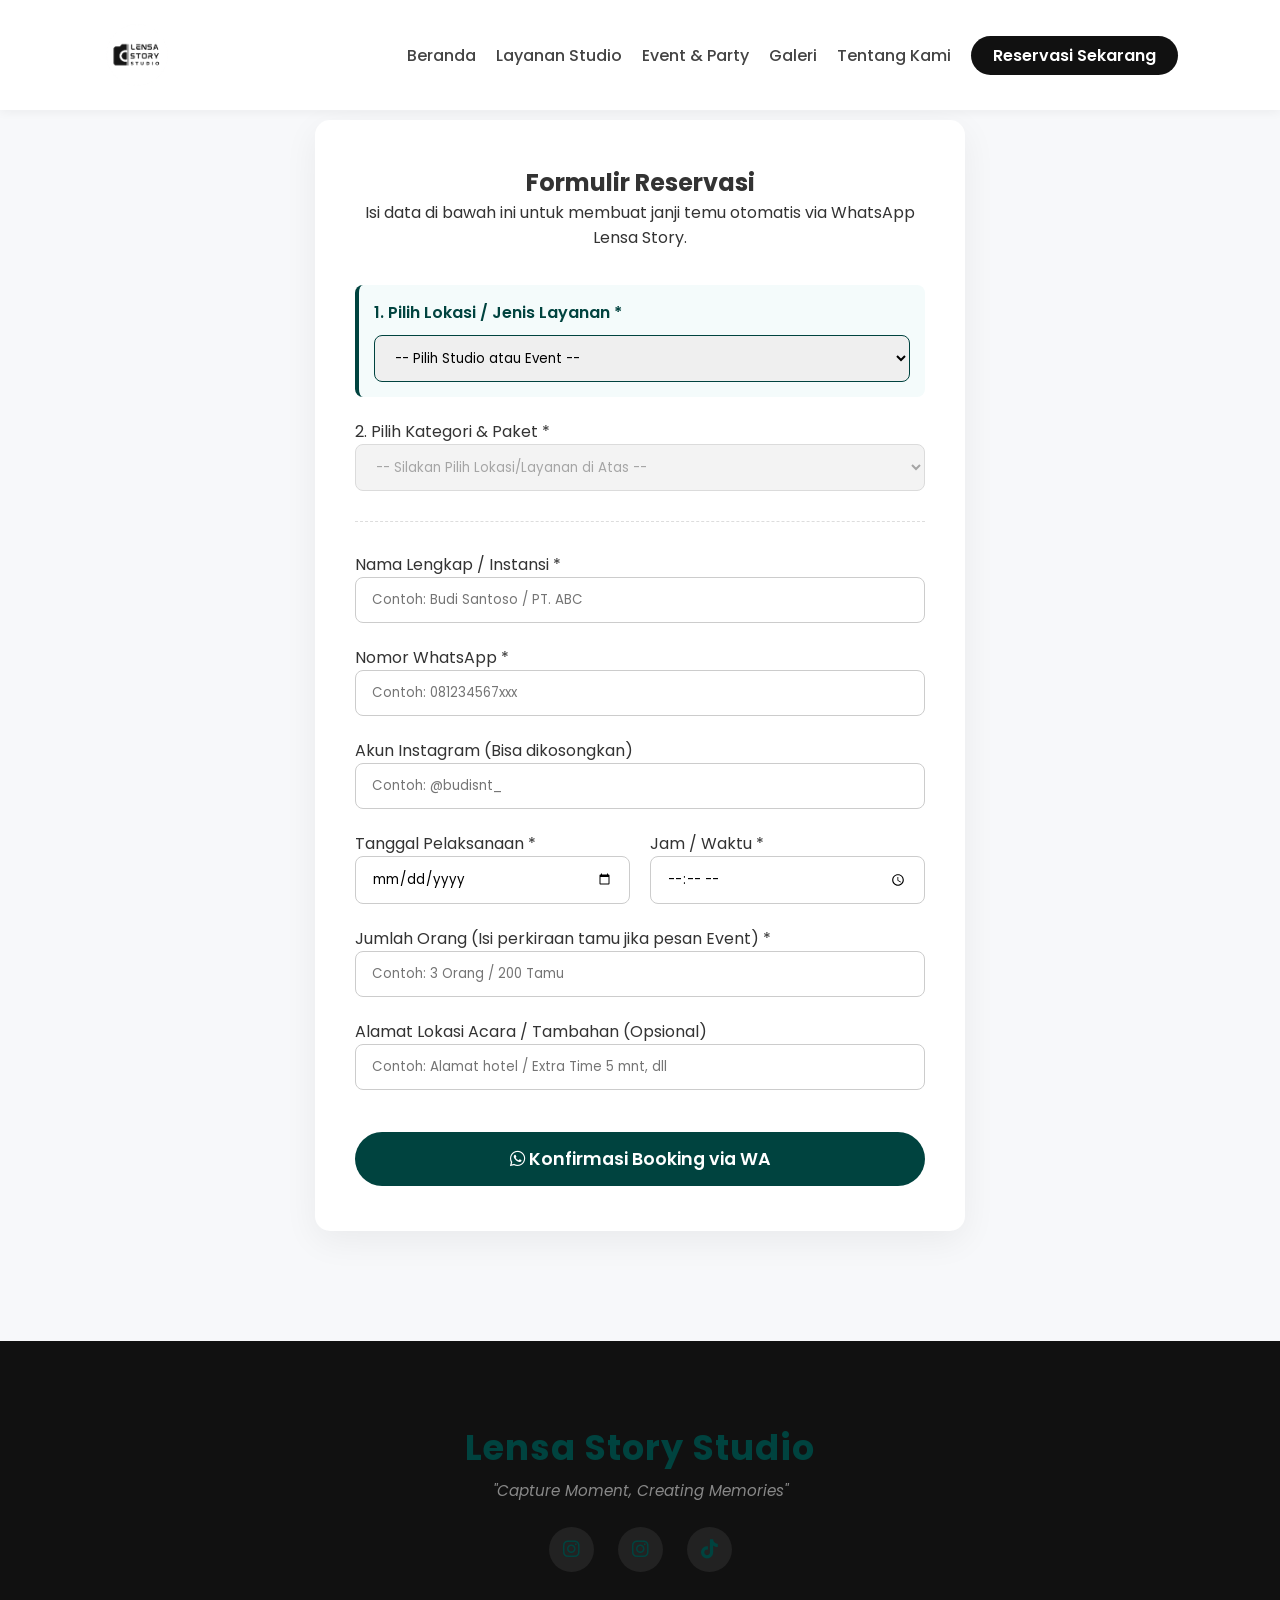
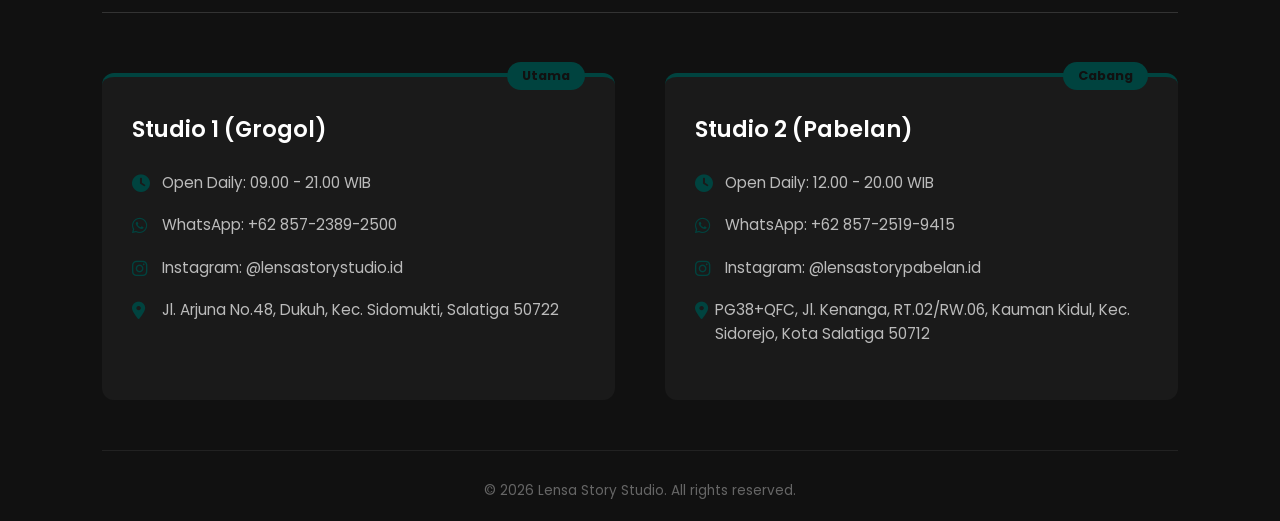
==== booking.html @ 060b0897 "Add files via upload" ====
<!DOCTYPE html>
<html lang="id">
<head>
    <meta charset="UTF-8">
    <meta name="viewport" content="width=device-width, initial-scale=1.0">
    <title>Sistem Booking - Lensa Story Studio</title>
    <link rel="stylesheet" href="style.css">
    <link href="https://fonts.googleapis.com/css2?family=Poppins:wght@300;400;500;600;700&display=swap" rel="stylesheet">
    <link rel="stylesheet" href="https://cdnjs.cloudflare.com/ajax/libs/font-awesome/6.4.0/css/all.min.css">
</head>
<body>

    <nav class="navbar">
        <div class="logo">
            <a href="index.html">
                <img src="logo.png" alt="Lensa Story Studio" class="img-logo">
            </a>
        </div>
        
        <div class="menu-toggle" id="mobile-menu">
            <i class="fas fa-bars"></i>
        </div>

        <ul class="nav-links">
            <li><a href="index.html">Beranda</a></li>
            <li><a href="layanan.html">Layanan Studio</a></li>
            <li><a href="event.html">Event & Party</a></li>
            <li><a href="galeri.html">Galeri</a></li>
            <li><a href="tentang.html">Tentang Kami</a></li>
            <li><a href="booking.html" class="btn-nav">Reservasi Sekarang</a></li>
        </ul>
    </nav>

    <section class="booking-section">
        <div class="booking-container">
            <div class="booking-header">
                <h2>Formulir <span>Reservasi</span></h2>
                <p>Isi data di bawah ini untuk membuat janji temu otomatis via WhatsApp Lensa Story.</p>
            </div>
            
            <form id="bookingForm" class="booking-form">
                
                <div class="form-group" style="background: #f4fbfb; padding: 15px; border-radius: 8px; border-left: 4px solid #00433f;">
                    <label for="studio" style="font-weight: 600; color: #00433f;">1. Pilih Lokasi / Jenis Layanan <span class="required">*</span></label>
                    <select id="studio" class="form-control" required onchange="updatePilihanPaket()" style="border-color: #00433f; margin-top: 10px;">
                        <option value="" disabled selected>-- Pilih Studio atau Event --</option>
                        <option value="grogol">Studio 1 (Grogol - Utama)</option>
                        <option value="pabelan">Studio 2 (Pabelan - Cabang)</option>
                        <option value="event">Layanan Event & Outdoor (Panggilan / On-Location)</option>
                    </select>
                </div>

                <div class="form-group">
                    <label for="paket">2. Pilih Kategori & Paket <span class="required">*</span></label>
                    <select id="paket" class="form-control" required disabled>
                        <option value="" disabled selected>-- Silakan Pilih Lokasi/Layanan di Atas --</option>
                    </select>
                </div>

                <hr style="border: 0; border-top: 1px dashed #ddd; margin: 30px 0;">

                <div class="form-group">
                    <label for="nama">Nama Lengkap / Instansi <span class="required">*</span></label>
                    <input type="text" id="nama" class="form-control" placeholder="Contoh: Budi Santoso / PT. ABC" required>
                </div>

                <div class="form-group">
                    <label for="wa">Nomor WhatsApp <span class="required">*</span></label>
                    <input type="tel" id="wa" class="form-control" placeholder="Contoh: 081234567xxx" required>
                </div>

                <div class="form-group">
                    <label for="instagram">Akun Instagram <span class="optional">(Bisa dikosongkan)</span></label>
                    <input type="text" id="instagram" class="form-control" placeholder="Contoh: @budisnt_">
                </div>

                <div class="form-row">
                    <div class="form-group col-6">
                        <label id="label-tanggal" for="tanggal">Tanggal Pelaksanaan <span class="required">*</span></label>
                        <input type="date" id="tanggal" class="form-control" required>
                    </div>
                    <div class="form-group col-6">
                        <label id="label-jam" for="jam">Jam / Waktu <span class="required">*</span></label>
                        <input type="time" id="jam" class="form-control" required>
                    </div>
                </div>

                <div class="form-group">
                    <label id="label-orang" for="jumlah_orang">Jumlah Orang <span class="optional">(Isi perkiraan tamu jika pesan Event)</span> <span class="required">*</span></label>
                    <input type="text" id="jumlah_orang" class="form-control" placeholder="Contoh: 3 Orang / 200 Tamu" required>
                </div>

                <div class="form-group">
                    <label id="label-tambahan" for="tambahan">Alamat Lokasi Acara / Tambahan (Opsional)</label>
                    <input type="text" id="tambahan" class="form-control" placeholder="Contoh: Alamat hotel / Extra Time 5 mnt, dll">
                </div>

                <button type="submit" class="btn-submit" style="margin-top: 20px;"><i class="fab fa-whatsapp"></i> Konfirmasi Booking via WA</button>
            </form>
        </div>
    </section>

    <footer id="kontak" class="footer">
        <div class="footer-top">
            <h2>Lensa Story Studio</h2>
            <p class="slogan">"Capture Moment, Creating Memories"</p>
            <div class="socials-center">
                <a href="https://instagram.com/lensastorystudio.id" target="_blank"><i class="fab fa-instagram"></i></a>
                <a href="https://instagram.com/lensastorypabelan.id" target="_blank"><i class="fab fa-instagram"></i></a>
                <a href="https://tiktok.com/@lensastorystudio.id" target="_blank"><i class="fab fa-tiktok"></i></a>
            </div>
        </div>

        <div class="footer-container">
            <div class="footer-col studio-box">
                <div class="studio-badge">Utama</div>
                <h4>Studio 1 (Grogol)</h4>
                <ul class="contact-list">
                    <li><i class="fas fa-clock"></i> <span>Open Daily: 09.00 - 21.00 WIB</span></li>
                    <li><i class="fab fa-whatsapp"></i> <span>WhatsApp: +62 857-2389-2500</span></li>
                    <li><i class="fab fa-instagram"></i> <span>Instagram: @lensastorystudio.id</span></li>
                    <li><i class="fas fa-map-marker-alt"></i> <span>Jl. Arjuna No.48, Dukuh, Kec. Sidomukti, Salatiga 50722</span></li>
                </ul>
            </div>

            <div class="footer-col studio-box">
                <div class="studio-badge">Cabang</div>
                <h4>Studio 2 (Pabelan)</h4>
                <ul class="contact-list">
                    <li><i class="fas fa-clock"></i> <span>Open Daily: 12.00 - 20.00 WIB</span></li>
                    <li><i class="fab fa-whatsapp"></i> <span>WhatsApp: +62 857-2519-9415</span></li>
                    <li><i class="fab fa-instagram"></i> <span>Instagram: @lensastorypabelan.id</span></li>
                    <li><i class="fas fa-map-marker-alt"></i> <span>PG38+QFC, Jl. Kenanga, RT.02/RW.06, Kauman Kidul, Kec. Sidorejo, Kota Salatiga 50712</span></li>
                </ul>
            </div>
        </div>
        <div class="footer-bottom">
            <p>© 2026 Lensa Story Studio. All rights reserved.</p>
        </div>
    </footer>

    <script>
        // Database Paket berdasarkan Pilihan (Grogol, Pabelan, atau Event)
        const databasePaket = {
            "grogol": [
                { 
                    kategori: "SELF PHOTO STUDIO", 
                    daftar: [
                        "Basic Self Photo - SOLO (Rp 45.000)", 
                        "Basic Self Photo - BESTIE (Rp 85.000)", 
                        "Basic Self Photo - SQUAD (Rp 100.000)", 
                        "Creative Box - SOLO (Rp 25.000)", 
                        "Creative Box - BESTIE (Rp 60.000)", 
                        "Creative Box - SQUAD (Rp 90.000)", 
                        "Creative Selfie ALL IN (Rp 200.000)"
                    ] 
                },
                { 
                    kategori: "PHOTO STUDIO", 
                    daftar: [
                        "Paket Prewedding (Rp 950.000)", 
                        "Pass Photo (Rp 35.000)", 
                        "Pass Photo Couple (Rp 50.000)", 
                        "Personal Photo (Rp 100.000)", 
                        "Family Photo - GOLD (Rp 500.000)", 
                        "Family Photo - SILVER (Rp 350.000)", 
                        "Graduation Indoor - GOLD (Rp 500.000)", 
                        "Graduation Indoor - SILVER (Rp 350.000)", 
                        "Graduation Outdoor - GOLD (Rp 750.000)", 
                        "Graduation Outdoor - SILVER (Rp 450.000)", 
                        "Maternity - GOLD (Rp 500.000)", 
                        "Maternity - SILVER (Rp 350.000)", 
                        "Group Photo - GOLD (Rp 700.000)", 
                        "Group Photo - OUTDOOR (Rp 950.000)", 
                        "Birthday Photo - GOLD (Rp 500.000)", 
                        "Birthday Photo - SILVER (Rp 350.000)"
                    ] 
                }
            ],
            "pabelan": [
                { 
                    kategori: "SELF PHOTO STUDIO", 
                    daftar: [
                        "Self Photo - SOLO (Rp 45.000)", 
                        "Self Photo - BESTIE (Rp 85.000)", 
                        "Self Photo - SQUAD (Rp 100.000)"
                    ] 
                },
                { 
                    kategori: "PHOTO STUDIO", 
                    daftar: [
                        "Paket Prewedding (Rp 950.000)", 
                        "Pas Photo (Rp 35.000)", 
                        "Personal Photo (Rp 100.000)", 
                        "Family Photo - GOLD (Rp 500.000)", 
                        "Family Photo - SILVER (Rp 350.000)", 
                        "Graduation Photo - GOLD (Rp 500.000)", 
                        "Graduation Photo - SILVER (Rp 350.000)", 
                        "Maternity Photo - GOLD (Rp 500.000)", 
                        "Maternity Photo - SILVER (Rp 350.000)", 
                        "Group Photo - GOLD (Rp 500.000)", 
                        "Group Photo - SILVER (Rp 350.000)", 
                        "Birthday Photo - GOLD (Rp 500.000)", 
                        "Birthday Photo - SILVER (Rp 350.000)"
                    ] 
                }
            ],
            // TAMBAHAN DATABASE BARU KHUSUS EVENT & OUTDOOR
            "event": [
                { 
                    kategori: "PHOTOBOOTH - QUOTAS PACKAGE", 
                    daftar: [
                        "Photobooth 50 Pack (Rp 1.200.000)", 
                        "Photobooth 100 Pack (Rp 1.500.000)", 
                        "Photobooth 150 Pack (Rp 1.900.000)", 
                        "Photobooth 200 Pack (Rp 2.200.000)",
                        "Photobooth 300 Pack (Rp 2.550.000)"
                    ] 
                },
                { 
                    kategori: "PHOTOBOOTH - UNLIMITED PACKAGE", 
                    daftar: [
                        "Photobooth Unlimited 1 Jam (Rp 2.000.000)", 
                        "Photobooth Unlimited 2 Jam (Rp 2.900.000)", 
                        "Photobooth Unlimited 3 Jam (Rp 3.200.000)", 
                        "Photobooth Unlimited 4 Jam (Rp 3.900.000)",
                        "Photobooth Unlimited 5 Jam (Rp 4.200.000)"
                    ] 
                },
                { 
                    kategori: "EVENT DOCUMENTATION (OUTDOOR)", 
                    daftar: [
                        "Paket Essential (Photo Only) 3 Jam (Rp 1.500.000)", 
                        "Paket Cinematic (Photo + Video) 3 Jam (Rp 1.950.000)"
                    ] 
                }
            ]
        };

        // Fungsi Memunculkan Pilihan Paket Sesuai Pilihan Utama
        function updatePilihanPaket() {
            const studioPilihan = document.getElementById('studio').value;
            const selectPaket = document.getElementById('paket');
            
            // Kosongkan dan aktifkan dropdown
            selectPaket.innerHTML = '<option value="" disabled selected>-- Pilih Kategori & Paket --</option>';
            selectPaket.disabled = false;

            // Suntik opsi dari database
            if(databasePaket[studioPilihan]) {
                databasePaket[studioPilihan].forEach(grup => {
                    const optgroup = document.createElement('optgroup');
                    optgroup.label = grup.kategori;
                    
                    grup.daftar.forEach(namaPaket => {
                        const option = document.createElement('option');
                        option.value = namaPaket;
                        option.textContent = namaPaket;
                        optgroup.appendChild(option);
                    });
                    
                    selectPaket.appendChild(optgroup);
                });
            }
        }

        // Fungsi Redirect Pesan ke WhatsApp
        document.getElementById('bookingForm').addEventListener('submit', function(e) {
            e.preventDefault();

            const nama = document.getElementById('nama').value;
            const wa = document.getElementById('wa').value;
            const instagram = document.getElementById('instagram').value || '-';
            const tanggal = document.getElementById('tanggal').value;
            const jam = document.getElementById('jam').value;
            const paket = document.getElementById('paket').value;
            const jumlah_orang = document.getElementById('jumlah_orang').value;
            const tambahan = document.getElementById('tambahan').value || '-';
            const studioSelect = document.getElementById('studio').value;

            let targetWa = "";
            let textStudio = "";
            
            // Routing WA (Event diteruskan ke Admin Utama Grogol)
            if (studioSelect === "grogol") {
                targetWa = "6285723892500"; 
                textStudio = "Studio 1 (Grogol)";
            } else if (studioSelect === "pabelan") {
                targetWa = "6285725199415"; 
                textStudio = "Studio 2 (Pabelan)";
            } else if (studioSelect === "event") {
                targetWa = "6285723892500"; // WA Utama untuk Event
                textStudio = "Layanan Event / Outdoor (On-Location)";
            }

            const message = `Halo Admin Lensa Story, saya ingin melakukan Reservasi/Booking Layanan:\n\n` +
                            `• *Nama / Instansi :* ${nama}\n` +
                            `• *No WA :* ${wa}\n` +
                            `• *Instagram :* ${instagram}\n` +
                            `• *Tanggal Acara :* ${tanggal}\n` +
                            `• *Jam Pelaksanaan :* ${jam}\n` +
                            `• *Pilihan Paket :* ${paket}\n` +
                            `• *Estimasi Tamu/Orang :* ${jumlah_orang}\n` +
                            `• *Lokasi Acara/Catatan :* ${tambahan}\n` +
                            `• *Tipe Layanan :* ${textStudio}\n\n` +
                            `Note: Saya mengharapkan konfirmasi terkait ketersediaan tim untuk lokasi acara saya.\n` +
                            `Terima kasih, Lensa Story Studio!`;

            const waUrl = `https://api.whatsapp.com/send?phone=${targetWa}&text=${encodeURIComponent(message)}`;
            window.open(waUrl, '_blank');
        });
    </script>

    <script>
        const mobileMenu = document.getElementById('mobile-menu');
        const navLinks = document.querySelector('.nav-links');

        mobileMenu.addEventListener('click', () => {
            // Membuka atau menutup sidebar menu
            navLinks.classList.toggle('active');
            
            // Mengganti ikon garis tiga (bars) menjadi silang (times)
            const icon = mobileMenu.querySelector('i');
            if(navLinks.classList.contains('active')) {
                icon.classList.remove('fa-bars');
                icon.classList.add('fa-times');
            } else {
                icon.classList.remove('fa-times');
                icon.classList.add('fa-bars');
            }
        });
    </script>
</body>
</html>
---- style.css ----
/* Reset Dasar */
* { margin: 0; padding: 0; box-sizing: border-box; font-family: 'Poppins', sans-serif; scroll-behavior: smooth; }
body { background-color: #f7f8fa; color: #333; }

/* Navigasi */
.navbar { display: flex; justify-content: space-between; align-items: center; padding: 20px 8%; background-color: #fff; box-shadow: 0 2px 10px rgba(0,0,0,0.05); position: fixed; width: 100%; top: 0; z-index: 1000; }
.logo a { display: flex; align-items: center; text-decoration: none; }
.img-logo { max-height: 70px; width: auto; object-fit: contain; transition: transform 0.3s ease; }
.img-logo:hover { transform: scale(1.05); }
.logo span { color: #00433f; }
.nav-links { list-style: none; display: flex; align-items: center; }
.nav-links li { margin-left: 20px; }
.nav-links a { text-decoration: none; color: #444; font-weight: 500; transition: color 0.3s ease; }
.nav-links a:hover { color: #00433f; }
.btn-nav { background-color: #111; color: #fff !important; padding: 8px 22px; border-radius: 20px; transition: background-color 0.3s !important; font-weight: 600 !important; }
.btn-nav:hover { background-color: #00433f; }

/* Hero Section */
.hero { 
    height: 100vh; 
    /* Hapus baris background lama yang statis */
    background-color: #111; /* Warna dasar sebelum gambar dimuat */
    background-size: cover;
    background-position: center;
    background-repeat: no-repeat;
    display: flex; 
    align-items: center; 
    justify-content: center; 
    text-align: center; 
    padding: 0 20px; 
    transition: background-image 1.5s ease-in-out; /* Efek transisi halus saat ganti gambar */
}
.hero-content { max-width: 900px; color: #fff; }
.hero-content h1 { font-size: 4rem; line-height: 1.2; margin-bottom: 15px; font-weight: 700; }
.hero-content h1 span { color: #00433f; }
.hero-content p { font-size: 1.1rem; margin-bottom: 40px; color: #ddd; font-weight: 500; letter-spacing: 2px; }
.btn-primary { display: inline-block; background-color: #00433f; color: #fff; padding: 12px 35px; text-decoration: none; font-size: 1.1rem; font-weight: 600; border-radius: 30px; transition: all 0.3s ease; }
.btn-primary:hover { background-color: #00433f; transform: translateY(-3px); box-shadow: 0 5px 15px rgba(212, 175, 55, 0.4); }

/* ------------------------------------------- */
/* SECTION BARU: AUTO SLIDER DIPERBESAR */
/* ------------------------------------------- */
.auto-slider-section { background-color: #f7f8fa; padding: 80px 0 50px; overflow: hidden; }
.slider-header { text-align: center; margin-bottom: 40px; }
.slider-header h2 { font-size: 2.2rem; color: #111; font-weight: 700; }
.slider-header h2 span { color: #00433f; }
.slider-header p { color: #666; font-size: 1rem; margin-top: 5px; }

.slider-container { width: 100%; overflow: hidden; white-space: nowrap; position: relative; padding: 15px 0; }
.slider-container::before, .slider-container::after { content: ''; position: absolute; top: 0; width: 120px; height: 100%; z-index: 2; pointer-events: none;}
.slider-container::before { left: 0; background: linear-gradient(to right, #f7f8fa, transparent); }
.slider-container::after { right: 0; background: linear-gradient(to left, #f7f8fa, transparent); }

.slider-track { display: inline-block; animation: scrollMarquee 45s linear infinite; }
.slider-track:hover { animation-play-state: paused; }

/* Ukuran Foto Slider (Diperbesar agar memuat ~4) */
.slide-img { 
    width: 23vw; /* Ukuran dinamis, sekitar 1/4 layar */
    min-width: 320px; /* Minimal ukuran hp */
    max-width: 450px; /* Maksimal ukuran desktop besar */
    height: 350px; 
    object-fit: cover; 
    border-radius: 15px; 
    margin: 0 15px; 
    display: inline-block; 
    transition: 0.3s ease; 
    box-shadow: 0 5px 15px rgba(0,0,0,0.08);
}
.slide-img:hover { 
    transform: translateY(-8px) scale(1.02); 
    cursor: pointer; 
    box-shadow: 0 15px 30px rgba(0,0,0,0.15); 
}

@keyframes scrollMarquee {
    0% { transform: translateX(0); }
    100% { transform: translateX(-50%); }
}

/* ------------------------------------------- */
/* SECTION: KENAPA HARUS LENSA STORY */
/* ------------------------------------------- */
.features-section { padding: 80px 8% 100px; background-color: #fff; text-align: center; }
.features-header { margin-bottom: 60px; }
.features-header h2 { font-size: 2.5rem; color: #111; margin-bottom: 10px; font-weight: 700; }
.features-header h2 span { color: #00433f; }
.features-header p { color: #666; font-size: 1.1rem; }

.features-grid { display: flex; flex-wrap: wrap; justify-content: center; gap: 30px; }
.feature-card { background: #fcfcfc; padding: 40px 30px; border-radius: 15px; border: 1px solid #eee; flex: 1 1 300px; max-width: 380px; transition: transform 0.3s, box-shadow 0.3s; text-align: center; }
.feature-card:hover { transform: translateY(-10px); box-shadow: 0 15px 30px rgba(0,0,0,0.05); border-color: #00433f; }
.feature-icon { width: 70px; height: 70px; background-color: #fbf7e9; color: #00433f; font-size: 30px; line-height: 70px; border-radius: 50%; margin: 0 auto 20px; transition: 0.3s; }
.feature-card:hover .feature-icon { background-color: #00433f; color: #fff; }
.feature-card h3 { font-size: 1.3rem; margin-bottom: 15px; color: #111; }
.feature-card p { font-size: 0.95rem; color: #666; line-height: 1.6; }

/* ------------------------------------------- */
/* PAGE HEADER (Halaman Dalam) */
/* ------------------------------------------- */
.page-header { margin-top: 70px; background-color: #111; color: #fff; padding: 80px 20px; text-align: center; }
.page-header h1 { font-size: 3rem; margin-bottom: 10px; }
.page-header h1 span { color: #00433f; }
.page-header p { color: #bbb; font-size: 1.1rem; }

/* Layanan / Pricing CSS */
.price-section { padding: 80px 8%; max-width: 1300px; margin: 0 auto; }
.category-main-title { text-align: center; font-size: 2.2rem; color: #111; margin-bottom: 50px; font-weight: 700; border-bottom: 3px solid #00433f; display: inline-block; padding-bottom: 10px; left: 50%; position: relative; transform: translateX(-50%); }
.price-grid { display: grid; grid-template-columns: repeat(3, 1fr); gap: 30px; align-items: start; }
.price-card { background: #fff; border-radius: 15px; box-shadow: 0 10px 30px rgba(0,0,0,0.05); overflow: hidden; display: flex; flex-direction: column; border: 1px solid #eaeaea; transition: transform 0.3s ease; }
.card-cover { width: 100%; height: 220px; object-fit: cover; border-bottom: 1px solid #eee; background-color: #e5e5e5; }
.card-header { padding: 30px 25px 20px; background-color: #fafafa; }
.card-header h3 { font-size: 1.4rem; color: #111; margin-bottom: 10px; }
.card-details-wrapper { max-height: 0; overflow: hidden; transition: max-height 0.4s ease-out; }
.btn-toggle { background: none; border: none; color: #00433f; font-size: 0.95rem; font-weight: 600; cursor: pointer; margin-top: 15px; }
.promo-box { background-color: #fff9e6; color: #b58500; padding: 15px 25px; font-size: 0.85rem; font-weight: 600; border-bottom: 1px dashed #eedba4; }
.packages { padding: 20px 25px 30px; }
.pack-item { margin-bottom: 15px; padding-bottom: 15px; border-bottom: 1px solid #f0f0f0; }
.pack-name-price { display: flex; justify-content: space-between; align-items: center; margin-bottom: 5px; }
.pack-name-price h4 { font-size: 1.1rem; color: #222; }
.price { font-weight: 700; color: #00433f; font-size: 1.05rem; }
.pack-detail { color: #777; font-size: 0.85rem; line-height: 1.6; }
.sub-category-title { background: #111; color: #00433f; padding: 5px 12px; font-size: 0.8rem; font-weight: 600; border-radius: 5px; display: inline-block; margin: 10px 0 15px; }
.extra-charge-box { background-color: #fcfcfc; border: 1px dashed #ccc; padding: 12px 15px; margin-top: 15px; border-radius: 8px; font-size: 0.85rem; color: #555; line-height: 1.6; }
.extra-charge-box span { font-weight: 600; color: #222; }
.highlight-pack { background-color: #fcfcfc; border: 1px solid #eee; padding: 20px; border-radius: 10px; }
.highlight-price { font-size: 1.3rem; }
.pack-list-detail { list-style: none; margin-top: 15px; }
.pack-list-detail li { font-size: 0.9rem; color: #555; margin-bottom: 10px; display: flex; align-items: center; }
.pack-list-detail li i { color: #00433f; margin-right: 10px; min-width: 15px; }
.extra-list-style li { justify-content: space-between; border-bottom: 1px dashed #eee; padding-bottom: 10px; }
.tnc-section { max-width: 900px; margin: 80px auto 0; background: #fff; border-left: 6px solid #00433f; padding: 30px 40px; box-shadow: 0 5px 20px rgba(0,0,0,0.05); border-radius: 0 15px 15px 0; }
.tnc-section h3 { font-size: 1.4rem; margin-bottom: 20px; color: #111; }
.tnc-list { list-style: none; }
.tnc-list li { margin-bottom: 12px; font-size: 0.95rem; color: #555; display: flex; align-items: flex-start; }

/* Galeri Masonry CSS */
.gallery-section { padding: 80px 8%; max-width: 1200px; margin: 0 auto; min-height: 60vh; }
.album-grid { display: grid; grid-template-columns: repeat(auto-fit, minmax(280px, 1fr)); gap: 30px; }
.album-card { position: relative; border-radius: 15px; overflow: hidden; cursor: pointer; height: 300px; box-shadow: 0 10px 25px rgba(0,0,0,0.1); transition: transform 0.3s ease; }
.album-card:hover { transform: translateY(-8px); }
.album-card img { width: 100%; height: 100%; object-fit: cover; transition: transform 0.5s; }
.album-card:hover img { transform: scale(1.1); }
.album-info { position: absolute; bottom: 0; width: 100%; padding: 30px 20px 20px; background: linear-gradient(transparent, rgba(0,0,0,0.9)); color: #fff; text-align: left; }
.album-info h3 { font-size: 1.4rem; font-weight: 600; margin-bottom: 5px; }
.btn-back { background-color: #111; color: #fff; border: none; padding: 10px 20px; border-radius: 30px; cursor: pointer; font-family: 'Poppins'; font-weight: 500; margin-bottom: 20px; transition: 0.3s; }
.btn-back:hover { background-color: #00433f; }
.masonry-grid { column-count: 3; column-gap: 20px; }
.masonry-item { break-inside: avoid; margin-bottom: 20px; border-radius: 12px; width: 100%; object-fit: cover; box-shadow: 0 5px 15px rgba(0,0,0,0.08); transition: transform 0.3s ease; }

/* CSS Booking */
.booking-section { padding: 120px 8% 60px; display: flex; justify-content: center; }
.booking-container { background: #fff; padding: 45px 40px; border-radius: 15px; box-shadow: 0 10px 35px rgba(0,0,0,0.06); width: 100%; max-width: 650px; }
.booking-header { text-align: center; margin-bottom: 35px; }
.form-group { margin-bottom: 22px; }
.form-control { width: 100%; padding: 12px 16px; border: 1px solid #ccc; border-radius: 8px; }
.form-row { display: flex; gap: 20px; }
.col-6 { flex: 1; }
.btn-submit { width: 100%; background-color: #00433f; color: #fff; padding: 14px; font-size: 1.1rem; border: none; border-radius: 30px; cursor: pointer; font-weight: 600; }

/* ------------------------------------------- */
/* FOOTER BARU (DIRAPIKAN & LEBIH PROFESIONAL) */
/* ------------------------------------------- */
.footer { background-color: #111; color: #eee; padding: 80px 8% 20px; margin-top: 50px; font-size: 0.95rem; }
.footer-top { text-align: center; margin-bottom: 60px; border-bottom: 1px solid #333; padding-bottom: 40px; }
.footer-top h2 { font-size: 2.2rem; color: #00433f; margin-bottom: 5px; font-weight: 700; letter-spacing: 1px; }
.footer-top .slogan { color: #888; font-style: italic; margin-bottom: 25px; }

.socials-center a { display: inline-block; width: 45px; height: 45px; background-color: #222; color: #00433f; line-height: 45px; border-radius: 50%; margin: 0 10px; font-size: 1.2rem; transition: 0.3s; }
.socials-center a:hover { background-color: #00433f; color: #111; transform: translateY(-5px); }

.footer-container { display: grid; grid-template-columns: repeat(auto-fit, minmax(350px, 1fr)); gap: 50px; margin-bottom: 50px; max-width: 1100px; margin-left: auto; margin-right: auto;}
.studio-box { background-color: #1a1a1a; padding: 35px 30px; border-radius: 12px; position: relative; border-top: 4px solid #00433f; }
.studio-badge { position: absolute; top: -15px; right: 30px; background-color: #00433f; color: #111; padding: 5px 15px; border-radius: 20px; font-size: 0.8rem; font-weight: 700; }
.studio-box h4 { font-size: 1.4rem; color: #fff; margin-bottom: 25px; font-weight: 600; }

.contact-list { list-style: none; }
.contact-list li { display: flex; align-items: flex-start; margin-bottom: 18px; color: #bbb; line-height: 1.6; }
.contact-list li i { color: #00433f; font-size: 1.1rem; margin-top: 4px; width: 30px; }
.contact-list li strong { color: #ddd; font-weight: 500; }

.btn-maps { display: block; text-align: center; background-color: transparent; color: #fff; border: 1px solid #444; padding: 12px; border-radius: 8px; font-size: 0.95rem; text-decoration: none; margin-top: 25px; transition: all 0.3s ease; }
.btn-maps i { margin-right: 8px; color: #00433f; }
.btn-maps:hover { background-color: #00433f; border-color: #00433f; color: #111; font-weight: 600; }
.btn-maps:hover i { color: #111; }

.footer-bottom { text-align: center; padding-top: 30px; border-top: 1px solid #222; color: #666; font-size: 0.85rem; }

/* Responsif Layar */
@media (max-width: 1024px) {
    .price-grid { grid-template-columns: repeat(2, 1fr); }
    .slide-img { width: 35vw; } /* Di tablet muat ~3 foto */
}

@media (max-width: 768px) {
    .hero-content h1 { font-size: 2.8rem; }
    .features-header h2 { font-size: 2rem; }
    .price-grid { grid-template-columns: 1fr; }
    .masonry-grid { column-count: 2; }
    .booking-form .form-row { flex-direction: column; gap: 0; }
    .footer-container { grid-template-columns: 1fr; }
    .slide-img { width: 75vw; height: 250px; } /* Di HP muat 1 foto besar per layar */
}

/* ------------------------------------------- */
/* CSS TAMBAHAN: PILIHAN STUDIO (GALERI)       */
/* ------------------------------------------- */
.studio-selector { 
    display: flex; 
    justify-content: center; 
    gap: 15px; 
    margin-bottom: 40px; 
}
.btn-studio { 
    background-color: #fff; 
    color: #333; 
    border: 2px solid #eee; 
    padding: 10px 25px; 
    border-radius: 25px; 
    cursor: pointer; 
    font-family: 'Poppins', sans-serif; 
    font-weight: 600; 
    transition: all 0.3s ease; 
}
.btn-studio:hover { 
    border-color: #00433f; 
    color: #00433f; 
}
.btn-studio.active { 
    background-color: #00433f; 
    color: #fff; 
    border-color: #00433f; 
    box-shadow: 0 4px 12px rgba(0, 67, 63, 0.2); 
}

@media (max-width: 768px) {
    .studio-selector {
        flex-direction: column;
        padding: 0 20px;
        gap: 10px;
    }
    .btn-studio {
        width: 100%;
    }
}

/* Mengecilkan sedikit logo khusus saat dibuka di HP */
@media (max-width: 768px) {
    .img-logo {
        max-height: 50px; /* Ukuran logo di layar HP */
    }
}

/* ========================================= */
/* HALAMAN TENTANG KAMI (DESAIN PROFESIONAL) */
/* ========================================= */

/* Section Cerita & Sejarah */
.about-section { padding: 100px 8%; background-color: #fff; }
.about-content { display: flex; align-items: center; gap: 60px; flex-wrap: wrap; max-width: 1300px; margin: 0 auto; }
.about-text { flex: 1; min-width: 300px; }
.about-text h2 { font-size: 2.5rem; color: #111; margin-bottom: 20px; font-weight: 700; }
.about-text h2 span { color: #00433f; }
.about-text p { color: #555; line-height: 1.8; margin-bottom: 20px; font-size: 1.05rem; text-align: justify; }
.about-image { flex: 1; min-width: 300px; position: relative; }
.about-image img { width: 100%; border-radius: 20px; box-shadow: 0 20px 40px rgba(0,0,0,0.1); object-fit: cover; }

/* Section Visi Misi */
.vm-section { background-color: #f4fbfb; padding: 80px 8%; }
.vm-grid { display: flex; gap: 30px; justify-content: center; flex-wrap: wrap; max-width: 1100px; margin: 0 auto; }
.vm-card { background: #fff; padding: 40px; border-radius: 15px; box-shadow: 0 5px 20px rgba(0,0,0,0.05); flex: 1; min-width: 300px; border-top: 4px solid #00433f; transition: transform 0.3s; }
.vm-card:hover { transform: translateY(-10px); }
.vm-card h3 { color: #111; font-size: 1.6rem; margin-bottom: 15px; display: flex; align-items: center; gap: 12px; font-weight: 700; }
.vm-card h3 i { color: #00433f; font-size: 1.8rem; }
.vm-card p { color: #555; line-height: 1.7; font-size: 1.05rem; }

/* Section Profil Tim */
.team-section { padding: 100px 8%; background-color: #fff; text-align: center; }
.team-header { margin-bottom: 60px; }
.team-header h2 { font-size: 2.5rem; color: #111; font-weight: 700; margin-bottom: 15px; }
.team-header h2 span { color: #00433f; }
.team-header p { color: #666; max-width: 700px; margin: 0 auto; font-size: 1.1rem; line-height: 1.6; }

.team-grid { display: grid; grid-template-columns: repeat(auto-fit, minmax(320px, 1fr)); gap: 40px; max-width: 1200px; margin: 0 auto; }
.team-card { background: #fcfcfc; padding: 40px 30px; border-radius: 20px; border: 1px solid #eaeaea; transition: all 0.3s ease; text-align: center; }
.team-card:hover { transform: translateY(-10px); box-shadow: 0 15px 35px rgba(0,67,63,0.08); border-color: #00433f; background: #fff; }
.team-img-wrapper { width: 140px; height: 140px; margin: 0 auto 20px; border-radius: 50%; padding: 4px; background: linear-gradient(135deg, #00433f, #111); }
.team-img { width: 100%; height: 100%; border-radius: 50%; object-fit: cover; border: 3px solid #fff; }
.team-card h4 { font-size: 1.3rem; color: #111; margin-bottom: 5px; font-weight: 700; }
.team-card .role { display: inline-block; color: #00433f; font-size: 0.9rem; font-weight: 600; margin-bottom: 15px; text-transform: uppercase; letter-spacing: 1px; }
.team-card p { font-size: 0.95rem; color: #666; line-height: 1.6; }

/* ------------------------------------------- */
/* TESTIMONI PELANGGAN (APA KATA BESTIE)       */
/* ------------------------------------------- */
.testimonial-section { padding: 80px 0; background-color: #f4fbfb; overflow: hidden; }
.testi-header { text-align: center; margin-bottom: 50px; padding: 0 20px; }
.testi-header h2 { font-size: 2.5rem; color: #111; font-weight: 700; margin-bottom: 10px; }
.testi-header h2 span { color: #00433f; }
.testi-header p { color: #666; max-width: 600px; margin: 0 auto; font-size: 1.05rem; }

/* Wadah Slider Testimoni */
.testi-slider-wrapper { 
    max-width: 1200px; 
    margin: 0 auto; 
    padding: 0 20px; 
    overflow-x: auto; 
    scroll-behavior: smooth; 
    scrollbar-width: none; /* Sembunyikan scrollbar di Firefox */
}
.testi-slider-wrapper::-webkit-scrollbar { display: none; } /* Sembunyikan scrollbar Chrome/Safari */

.testi-track { display: flex; gap: 25px; padding-bottom: 20px; width: max-content; }

/* Desain Kartu Ulasan */
.testi-card { 
    background: #fff; 
    padding: 30px; 
    border-radius: 15px; 
    width: 350px; 
    box-shadow: 0 10px 20px rgba(0,0,0,0.03); 
    border-left: 5px solid #00433f; 
    white-space: normal; 
    display: flex; 
    flex-direction: column; 
    justify-content: space-between; 
    transition: 0.3s; 
}
.testi-card:hover { transform: translateY(-5px); box-shadow: 0 15px 30px rgba(0,67,63,0.1); }
.stars { color: #f4c150; font-size: 1.1rem; margin-bottom: 15px; letter-spacing: 2px; }
.testi-text { color: #555; font-size: 0.95rem; font-style: italic; line-height: 1.6; margin-bottom: 20px; flex-grow: 1; }

.testi-author { display: flex; align-items: center; gap: 15px; border-top: 1px dashed #eee; padding-top: 15px; }
.author-avatar { 
    width: 45px; height: 45px; 
    background-color: #00433f; 
    color: #fff; 
    border-radius: 50%; 
    display: flex; align-items: center; justify-content: center; 
    font-weight: 700; font-size: 1.2rem; 
}
.author-info h4 { font-size: 1rem; color: #111; font-weight: 600; }
.author-info p { font-size: 0.8rem; color: #888; }

/* ========================================= */
/* UPGRADE UX/UI HALAMAN LAYANAN & HARGA     */
/* ========================================= */

/* 1. Badge Rekomendasi / Best Seller */
.price-card { position: relative; } /* Memastikan posisi badge akurat */
.badge-popular { 
    position: absolute; 
    top: 15px; 
    right: 15px; 
    background: #e67e22; 
    color: #fff; 
    padding: 6px 14px; 
    border-radius: 20px; 
    font-size: 0.75rem; 
    font-weight: 700; 
    z-index: 5; 
    box-shadow: 0 4px 10px rgba(230, 126, 34, 0.3);
    letter-spacing: 0.5px;
    text-transform: uppercase;
}
.badge-popular.rec {
    background: #00433f;
    box-shadow: 0 4px 10px rgba(0, 67, 63, 0.3);
}

/* 2. Visualisasi Benefit dengan Ikon Poin (List Mini) */
.pack-list-mini { list-style: none; margin-top: 8px; padding-left: 2px; }
.pack-list-mini li { font-size: 0.85rem; color: #555; margin-bottom: 6px; display: flex; align-items: center; gap: 8px; }
.pack-list-mini li i { color: #00433f; font-size: 0.85rem; width: 15px; text-align: center; }

/* 3. Harga Coret (Promo Effect) */
.price-old { text-decoration: line-through; color: #aaa; font-size: 0.9rem; margin-right: 6px; font-weight: 400; }

/* 4. Grid Contoh Hasil Foto di dalam Detail Paket */
.pack-preview-title { font-size: 0.8rem; font-weight: 700; color: #444; margin: 15px 0 8px; text-transform: uppercase; letter-spacing: 0.5px; display: flex; align-items: center; gap: 6px; }
.pack-preview-title i { color: #00433f; }
.pack-preview-grid { display: grid; grid-template-columns: repeat(3, 1fr); gap: 8px; margin-bottom: 5px; }
.pack-preview-grid img { width: 100%; height: 75px; object-fit: cover; border-radius: 8px; border: 1px solid #eee; transition: transform 0.2s; }
.pack-preview-grid img:hover { transform: scale(1.05); cursor: zoom-in; }

/* 5. Tombol Pesan Paket Langsung di Dalam Kartu */
.btn-book-pack { 
    display: flex; align-items: center; justify-content: center; gap: 8px; 
    background-color: #00433f; color: #fff !important; text-decoration: none; 
    padding: 10px; border-radius: 25px; font-size: 0.88rem; font-weight: 600; 
    text-align: center; margin-top: 15px; transition: all 0.3s ease; 
}
.btn-book-pack:hover { background-color: #111; transform: translateY(-2px); box-shadow: 0 4px 12px rgba(0,0,0,0.15); }


/* ========================================= */
/* HAMBURGER MENU (TAMPILAN MOBILE / HP)     */
/* ========================================= */
.menu-toggle {
    display: none;
    font-size: 1.8rem;
    color: #111;
    cursor: pointer;
    transition: 0.3s;
}

@media (max-width: 768px) {
    .menu-toggle {
        display: block; /* Munculkan ikon hamburger di HP */
    }
    
    /* Ubah navigasi menjadi sidebar tersembunyi */
    .nav-links {
        position: fixed;
        top: 75px; /* Sesuaikan dengan tinggi navbar */
        right: -100%; /* Sembunyikan di luar layar kanan */
        width: 260px;
        height: 100vh;
        background-color: #fff;
        flex-direction: column;
        align-items: flex-start;
        padding: 20px 25px;
        box-shadow: -5px 0 15px rgba(0,0,0,0.05);
        transition: right 0.4s ease;
        z-index: 999;
    }
    
    /* Kelas tambahan saat menu ditekan */
    .nav-links.active {
        right: 0; /* Geser masuk ke layar */
    }
    
    .nav-links li {
        margin: 0 0 15px 0;
        width: 100%;
    }
    
    .nav-links a {
        display: block;
        font-size: 1.1rem;
        padding: 10px 0;
        border-bottom: 1px solid #f4f4f4;
    }
    
    .btn-nav {
        text-align: center;
        margin-top: 15px;
    }
}
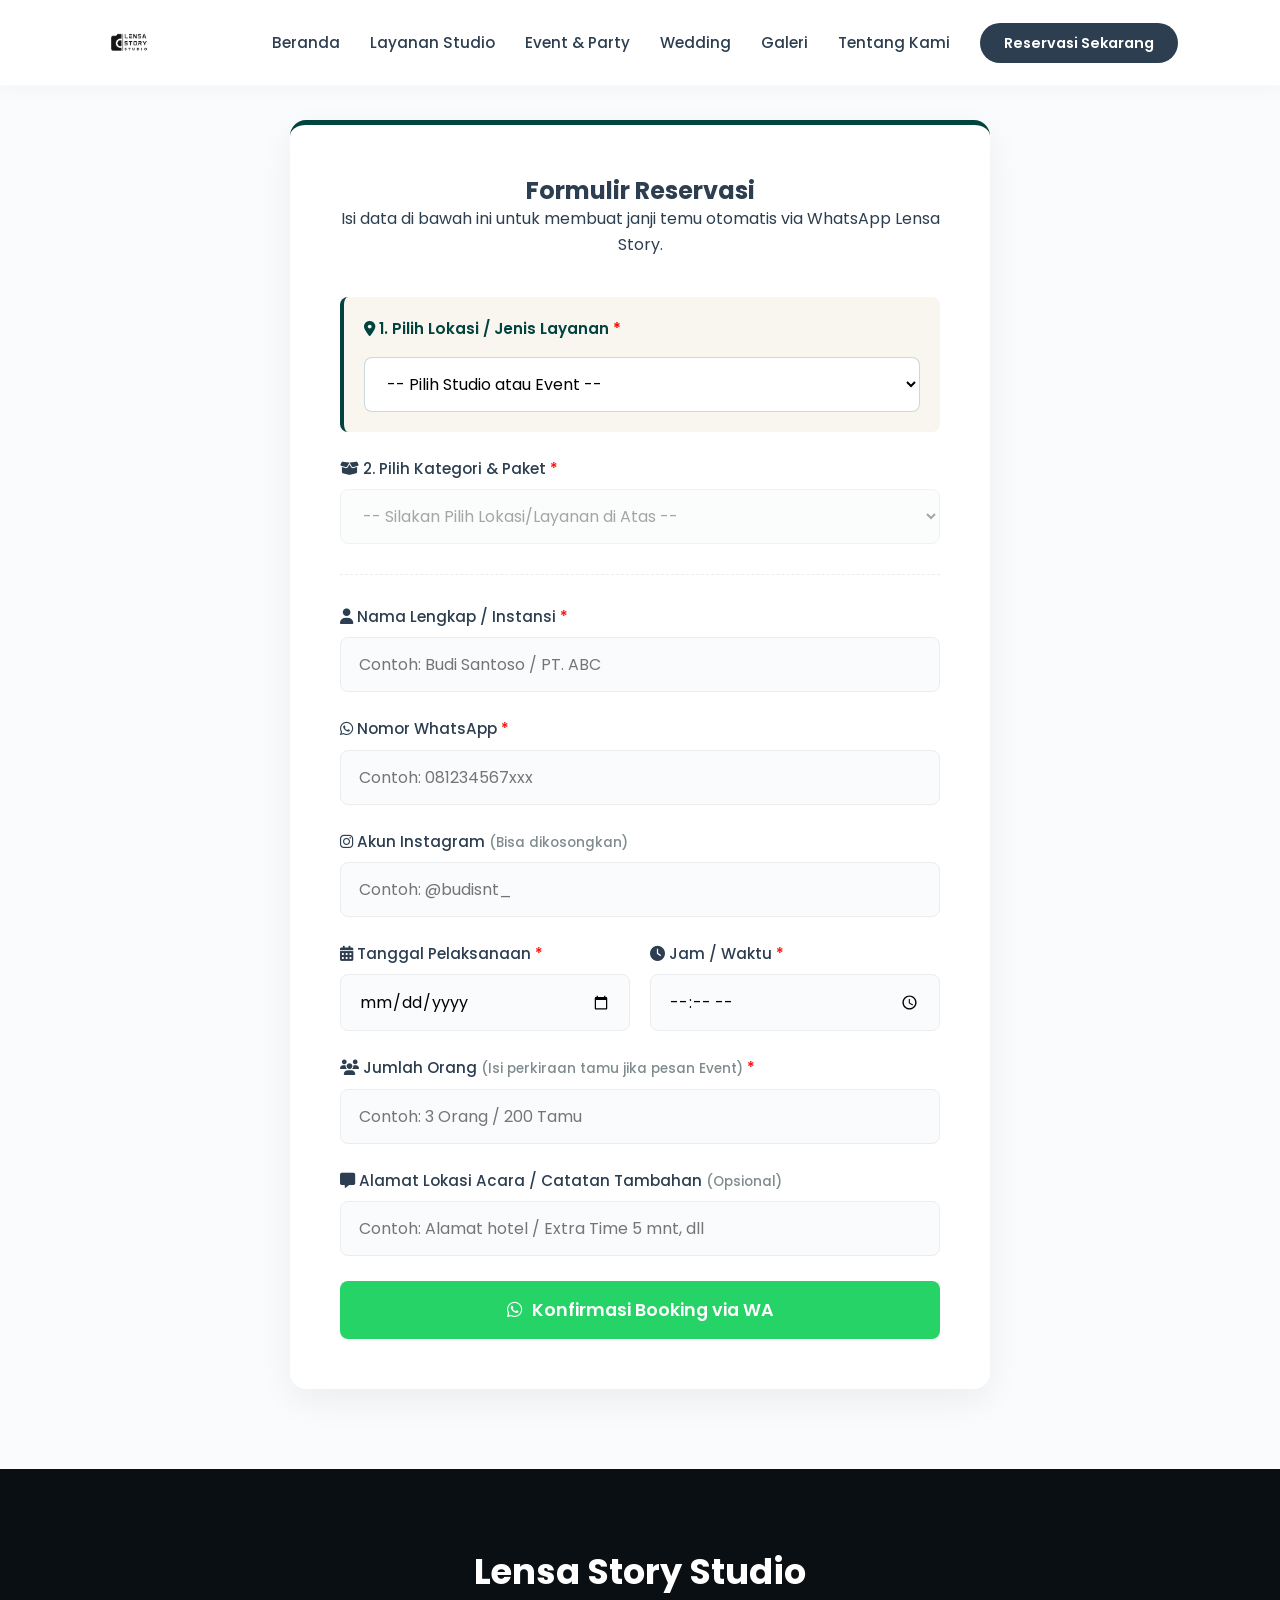
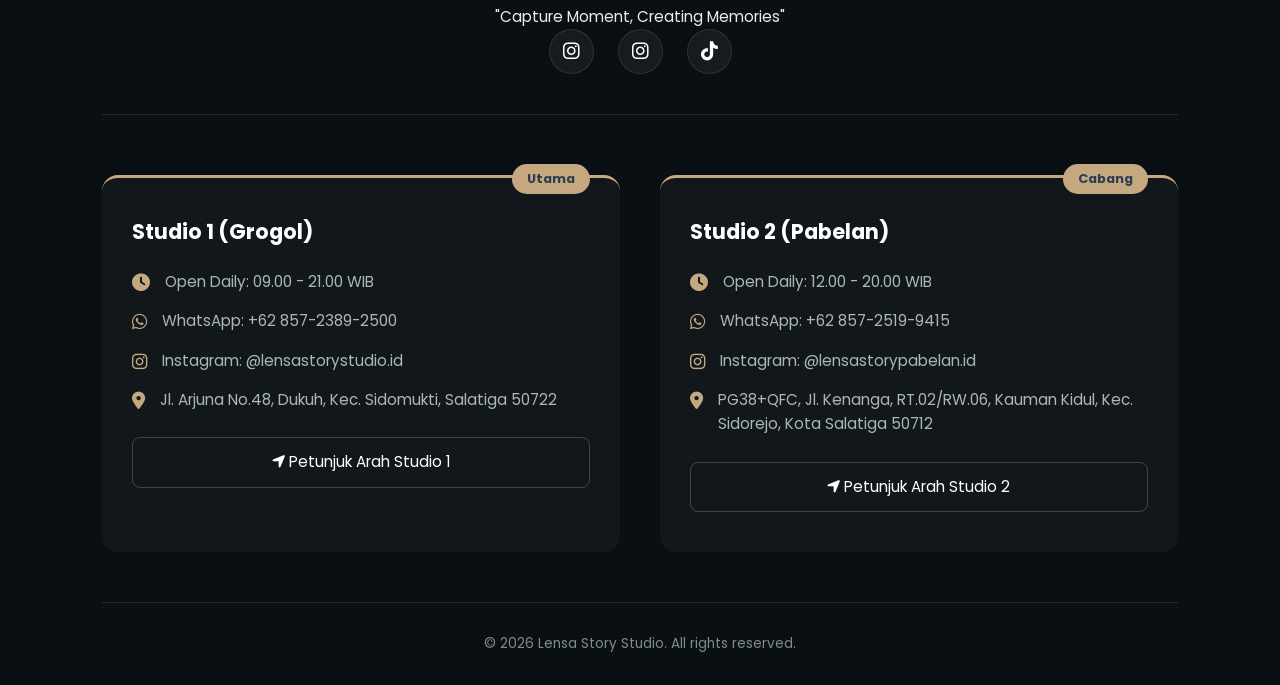
==== commit 84a4ef6b: "Add files via upload" ====
--- a/booking.html
+++ b/booking.html
@@ -25,6 +25,7 @@
             <li><a href="index.html">Beranda</a></li>
             <li><a href="layanan.html">Layanan Studio</a></li>
             <li><a href="event.html">Event & Party</a></li>
+            <li><a href="wedding.html">Wedding</a></li> <!-- MENU BARU -->
             <li><a href="galeri.html">Galeri</a></li>
             <li><a href="tentang.html">Tentang Kami</a></li>
             <li><a href="booking.html" class="btn-nav">Reservasi Sekarang</a></li>
@@ -40,62 +41,64 @@
             
             <form id="bookingForm" class="booking-form">
                 
-                <div class="form-group" style="background: #f4fbfb; padding: 15px; border-radius: 8px; border-left: 4px solid #00433f;">
-                    <label for="studio" style="font-weight: 600; color: #00433f;">1. Pilih Lokasi / Jenis Layanan <span class="required">*</span></label>
-                    <select id="studio" class="form-control" required onchange="updatePilihanPaket()" style="border-color: #00433f; margin-top: 10px;">
+                <div class="form-group" style="background: var(--accent-light); padding: 20px; border-radius: var(--radius-sm); border-left: 4px solid var(--primary);">
+                    <label for="studio" style="font-weight: 600; color: var(--primary); margin-bottom: 10px;">
+                        <i class="fas fa-map-marker-alt"></i> 1. Pilih Lokasi / Jenis Layanan <span class="required" style="color: red;">*</span>
+                    </label>
+                    <select id="studio" class="form-control" required onchange="updatePilihanPaket()" style="background-color: #fff; border-color: rgba(0, 67, 63, 0.2); margin-top: 5px;">
                         <option value="" disabled selected>-- Pilih Studio atau Event --</option>
                         <option value="grogol">Studio 1 (Grogol - Utama)</option>
                         <option value="pabelan">Studio 2 (Pabelan - Cabang)</option>
-                        <option value="event">Layanan Event & Outdoor (Panggilan / On-Location)</option>
+                        <option value="event">Layanan Event & Outdoor (On-Location)</option>
                     </select>
                 </div>
 
                 <div class="form-group">
-                    <label for="paket">2. Pilih Kategori & Paket <span class="required">*</span></label>
+                    <label for="paket"><i class="fas fa-box-open"></i> 2. Pilih Kategori & Paket <span class="required" style="color: red;">*</span></label>
                     <select id="paket" class="form-control" required disabled>
                         <option value="" disabled selected>-- Silakan Pilih Lokasi/Layanan di Atas --</option>
                     </select>
                 </div>
 
-                <hr style="border: 0; border-top: 1px dashed #ddd; margin: 30px 0;">
-
-                <div class="form-group">
-                    <label for="nama">Nama Lengkap / Instansi <span class="required">*</span></label>
+                <hr style="border: 0; border-top: 1px dashed var(--border-color); margin: 30px 0;">
+
+                <div class="form-group">
+                    <label for="nama"><i class="fas fa-user"></i> Nama Lengkap / Instansi <span class="required" style="color: red;">*</span></label>
                     <input type="text" id="nama" class="form-control" placeholder="Contoh: Budi Santoso / PT. ABC" required>
                 </div>
 
                 <div class="form-group">
-                    <label for="wa">Nomor WhatsApp <span class="required">*</span></label>
+                    <label for="wa"><i class="fab fa-whatsapp"></i> Nomor WhatsApp <span class="required" style="color: red;">*</span></label>
                     <input type="tel" id="wa" class="form-control" placeholder="Contoh: 081234567xxx" required>
                 </div>
 
                 <div class="form-group">
-                    <label for="instagram">Akun Instagram <span class="optional">(Bisa dikosongkan)</span></label>
+                    <label for="instagram"><i class="fab fa-instagram"></i> Akun Instagram <span class="optional" style="color: var(--text-muted); font-size: 0.85rem;">(Bisa dikosongkan)</span></label>
                     <input type="text" id="instagram" class="form-control" placeholder="Contoh: @budisnt_">
                 </div>
 
                 <div class="form-row">
                     <div class="form-group col-6">
-                        <label id="label-tanggal" for="tanggal">Tanggal Pelaksanaan <span class="required">*</span></label>
+                        <label id="label-tanggal" for="tanggal"><i class="fas fa-calendar-alt"></i> Tanggal Pelaksanaan <span class="required" style="color: red;">*</span></label>
                         <input type="date" id="tanggal" class="form-control" required>
                     </div>
                     <div class="form-group col-6">
-                        <label id="label-jam" for="jam">Jam / Waktu <span class="required">*</span></label>
+                        <label id="label-jam" for="jam"><i class="fas fa-clock"></i> Jam / Waktu <span class="required" style="color: red;">*</span></label>
                         <input type="time" id="jam" class="form-control" required>
                     </div>
                 </div>
 
                 <div class="form-group">
-                    <label id="label-orang" for="jumlah_orang">Jumlah Orang <span class="optional">(Isi perkiraan tamu jika pesan Event)</span> <span class="required">*</span></label>
+                    <label id="label-orang" for="jumlah_orang"><i class="fas fa-users"></i> Jumlah Orang <span class="optional" style="color: var(--text-muted); font-size: 0.85rem;">(Isi perkiraan tamu jika pesan Event)</span> <span class="required" style="color: red;">*</span></label>
                     <input type="text" id="jumlah_orang" class="form-control" placeholder="Contoh: 3 Orang / 200 Tamu" required>
                 </div>
 
                 <div class="form-group">
-                    <label id="label-tambahan" for="tambahan">Alamat Lokasi Acara / Tambahan (Opsional)</label>
+                    <label id="label-tambahan" for="tambahan"><i class="fas fa-comment-alt"></i> Alamat Lokasi Acara / Catatan Tambahan <span class="optional" style="color: var(--text-muted); font-size: 0.85rem;">(Opsional)</span></label>
                     <input type="text" id="tambahan" class="form-control" placeholder="Contoh: Alamat hotel / Extra Time 5 mnt, dll">
                 </div>
 
-                <button type="submit" class="btn-submit" style="margin-top: 20px;"><i class="fab fa-whatsapp"></i> Konfirmasi Booking via WA</button>
+                <button type="submit" class="btn-submit" style="margin-top: 25px;"><i class="fab fa-whatsapp"></i> Konfirmasi Booking via WA</button>
             </form>
         </div>
     </section>
@@ -121,6 +124,7 @@
                     <li><i class="fab fa-instagram"></i> <span>Instagram: @lensastorystudio.id</span></li>
                     <li><i class="fas fa-map-marker-alt"></i> <span>Jl. Arjuna No.48, Dukuh, Kec. Sidomukti, Salatiga 50722</span></li>
                 </ul>
+                <a href="maps.google.com/2" target="_blank" class="btn-maps"><i class="fas fa-location-arrow"></i> Petunjuk Arah Studio 1</a>
             </div>
 
             <div class="footer-col studio-box">
@@ -132,6 +136,7 @@
                     <li><i class="fab fa-instagram"></i> <span>Instagram: @lensastorypabelan.id</span></li>
                     <li><i class="fas fa-map-marker-alt"></i> <span>PG38+QFC, Jl. Kenanga, RT.02/RW.06, Kauman Kidul, Kec. Sidorejo, Kota Salatiga 50712</span></li>
                 </ul>
+                <a href="https://www.google.com/maps/search/?api=1&query=Lensa+Story+Studio+Salatiga" target="_blank" class="btn-maps"><i class="fas fa-location-arrow"></i> Petunjuk Arah Studio 2</a>
             </div>
         </div>
         <div class="footer-bottom">
@@ -205,7 +210,6 @@
                     ] 
                 }
             ],
-            // TAMBAHAN DATABASE BARU KHUSUS EVENT & OUTDOOR
             "event": [
                 { 
                     kategori: "PHOTOBOOTH - QUOTAS PACKAGE", 
@@ -242,11 +246,9 @@
             const studioPilihan = document.getElementById('studio').value;
             const selectPaket = document.getElementById('paket');
             
-            // Kosongkan dan aktifkan dropdown
             selectPaket.innerHTML = '<option value="" disabled selected>-- Pilih Kategori & Paket --</option>';
             selectPaket.disabled = false;
 
-            // Suntik opsi dari database
             if(databasePaket[studioPilihan]) {
                 databasePaket[studioPilihan].forEach(grup => {
                     const optgroup = document.createElement('optgroup');
@@ -281,7 +283,6 @@
             let targetWa = "";
             let textStudio = "";
             
-            // Routing WA (Event diteruskan ke Admin Utama Grogol)
             if (studioSelect === "grogol") {
                 targetWa = "6285723892500"; 
                 textStudio = "Studio 1 (Grogol)";
@@ -289,7 +290,7 @@
                 targetWa = "6285725199415"; 
                 textStudio = "Studio 2 (Pabelan)";
             } else if (studioSelect === "event") {
-                targetWa = "6285723892500"; // WA Utama untuk Event
+                targetWa = "6285723892500"; 
                 textStudio = "Layanan Event / Outdoor (On-Location)";
             }
 
@@ -312,14 +313,12 @@
     </script>
 
     <script>
+        // SCRIPT NAVIGATION HAMBURGER MENU (MOBILE)
         const mobileMenu = document.getElementById('mobile-menu');
         const navLinks = document.querySelector('.nav-links');
 
         mobileMenu.addEventListener('click', () => {
-            // Membuka atau menutup sidebar menu
             navLinks.classList.toggle('active');
-            
-            // Mengganti ikon garis tiga (bars) menjadi silang (times)
             const icon = mobileMenu.querySelector('i');
             if(navLinks.classList.contains('active')) {
                 icon.classList.remove('fa-bars');
--- a/style.css
+++ b/style.css
@@ -1,449 +1,255 @@
-/* Reset Dasar */
+/* ========================================= */
+/* CSS VARIABLES (SISTEM WARNA PREMIUM)      */
+/* ========================================= */
+:root {
+    --primary: #00433f;
+    --primary-hover: #002d2a;
+    --accent: #C5A880; /* Emas lembut untuk kesan premium */
+    --accent-light: #F9F6F0;
+    --bg-main: #FAFBFC;
+    --bg-surface: #ffffff;
+    --text-dark: #2C3E50;
+    --text-muted: #7F8C8D;
+    --border-color: #EAECEE;
+    --shadow-sm: 0 4px 12px rgba(0, 0, 0, 0.03);
+    --shadow-md: 0 12px 35px rgba(0, 0, 0, 0.06);
+    --radius-sm: 8px;
+    --radius-md: 16px;
+    --radius-lg: 24px;
+    --transition: all 0.3s cubic-bezier(0.25, 0.8, 0.25, 1);
+}
+
+/* ========================================= */
+/* RESET & BASE                              */
+/* ========================================= */
 * { margin: 0; padding: 0; box-sizing: border-box; font-family: 'Poppins', sans-serif; scroll-behavior: smooth; }
-body { background-color: #f7f8fa; color: #333; }
-
-/* Navigasi */
-.navbar { display: flex; justify-content: space-between; align-items: center; padding: 20px 8%; background-color: #fff; box-shadow: 0 2px 10px rgba(0,0,0,0.05); position: fixed; width: 100%; top: 0; z-index: 1000; }
-.logo a { display: flex; align-items: center; text-decoration: none; }
-.img-logo { max-height: 70px; width: auto; object-fit: contain; transition: transform 0.3s ease; }
-.img-logo:hover { transform: scale(1.05); }
-.logo span { color: #00433f; }
-.nav-links { list-style: none; display: flex; align-items: center; }
-.nav-links li { margin-left: 20px; }
-.nav-links a { text-decoration: none; color: #444; font-weight: 500; transition: color 0.3s ease; }
-.nav-links a:hover { color: #00433f; }
-.btn-nav { background-color: #111; color: #fff !important; padding: 8px 22px; border-radius: 20px; transition: background-color 0.3s !important; font-weight: 600 !important; }
-.btn-nav:hover { background-color: #00433f; }
-
-/* Hero Section */
+body { background-color: var(--bg-main); color: var(--text-dark); line-height: 1.6; font-size: 16px; }
+h1, h2, h3, h4, h5, h6 { color: var(--text-dark); line-height: 1.3; font-weight: 700; }
+a { text-decoration: none; color: inherit; transition: var(--transition); }
+img { max-width: 100%; height: auto; display: block; }
+
+/* ========================================= */
+/* NAVIGATION BAR (GLASSMORPHISM EFFECT)     */
+/* ========================================= */
+.navbar { 
+    display: flex; justify-content: space-between; align-items: center; 
+    padding: 15px 8%; background-color: rgba(255, 255, 255, 0.95); 
+    backdrop-filter: blur(10px); -webkit-backdrop-filter: blur(10px);
+    box-shadow: 0 2px 20px rgba(0,0,0,0.04); 
+    position: fixed; width: 100%; top: 0; z-index: 1000; border-bottom: 1px solid rgba(0,0,0,0.02);
+}
+.img-logo { max-height: 55px; width: auto; object-fit: contain; transition: var(--transition); }
+.img-logo:hover { transform: scale(1.02); }
+.nav-links { list-style: none; display: flex; align-items: center; gap: 30px; }
+.nav-links a { color: var(--text-dark); font-weight: 500; font-size: 0.95rem; position: relative; }
+.nav-links a::after {
+    content: ''; position: absolute; width: 0; height: 2px; display: block; 
+    margin-top: 5px; right: 0; background: var(--primary); transition: width 0.3s ease;
+}
+.nav-links a:hover::after { width: 100%; left: 0; background: var(--primary); }
+.nav-links .btn-nav { 
+    background-color: var(--text-dark); color: #fff; padding: 10px 24px; 
+    border-radius: 30px; font-weight: 600; font-size: 0.9rem;
+}
+.nav-links .btn-nav::after { display: none; }
+.nav-links .btn-nav:hover { background-color: var(--primary); color: #fff; transform: translateY(-2px); box-shadow: var(--shadow-sm); }
+
+/* ========================================= */
+/* HERO SECTION                              */
+/* ========================================= */
 .hero { 
-    height: 100vh; 
-    /* Hapus baris background lama yang statis */
-    background-color: #111; /* Warna dasar sebelum gambar dimuat */
-    background-size: cover;
-    background-position: center;
-    background-repeat: no-repeat;
-    display: flex; 
-    align-items: center; 
-    justify-content: center; 
-    text-align: center; 
-    padding: 0 20px; 
-    transition: background-image 1.5s ease-in-out; /* Efek transisi halus saat ganti gambar */
-}
-.hero-content { max-width: 900px; color: #fff; }
-.hero-content h1 { font-size: 4rem; line-height: 1.2; margin-bottom: 15px; font-weight: 700; }
-.hero-content h1 span { color: #00433f; }
-.hero-content p { font-size: 1.1rem; margin-bottom: 40px; color: #ddd; font-weight: 500; letter-spacing: 2px; }
-.btn-primary { display: inline-block; background-color: #00433f; color: #fff; padding: 12px 35px; text-decoration: none; font-size: 1.1rem; font-weight: 600; border-radius: 30px; transition: all 0.3s ease; }
-.btn-primary:hover { background-color: #00433f; transform: translateY(-3px); box-shadow: 0 5px 15px rgba(212, 175, 55, 0.4); }
-
-/* ------------------------------------------- */
-/* SECTION BARU: AUTO SLIDER DIPERBESAR */
-/* ------------------------------------------- */
-.auto-slider-section { background-color: #f7f8fa; padding: 80px 0 50px; overflow: hidden; }
-.slider-header { text-align: center; margin-bottom: 40px; }
-.slider-header h2 { font-size: 2.2rem; color: #111; font-weight: 700; }
-.slider-header h2 span { color: #00433f; }
-.slider-header p { color: #666; font-size: 1rem; margin-top: 5px; }
-
-.slider-container { width: 100%; overflow: hidden; white-space: nowrap; position: relative; padding: 15px 0; }
-.slider-container::before, .slider-container::after { content: ''; position: absolute; top: 0; width: 120px; height: 100%; z-index: 2; pointer-events: none;}
-.slider-container::before { left: 0; background: linear-gradient(to right, #f7f8fa, transparent); }
-.slider-container::after { right: 0; background: linear-gradient(to left, #f7f8fa, transparent); }
-
-.slider-track { display: inline-block; animation: scrollMarquee 45s linear infinite; }
-.slider-track:hover { animation-play-state: paused; }
-
-/* Ukuran Foto Slider (Diperbesar agar memuat ~4) */
-.slide-img { 
-    width: 23vw; /* Ukuran dinamis, sekitar 1/4 layar */
-    min-width: 320px; /* Minimal ukuran hp */
-    max-width: 450px; /* Maksimal ukuran desktop besar */
-    height: 350px; 
-    object-fit: cover; 
-    border-radius: 15px; 
-    margin: 0 15px; 
-    display: inline-block; 
-    transition: 0.3s ease; 
-    box-shadow: 0 5px 15px rgba(0,0,0,0.08);
-}
-.slide-img:hover { 
-    transform: translateY(-8px) scale(1.02); 
-    cursor: pointer; 
-    box-shadow: 0 15px 30px rgba(0,0,0,0.15); 
-}
-
-@keyframes scrollMarquee {
-    0% { transform: translateX(0); }
-    100% { transform: translateX(-50%); }
-}
-
-/* ------------------------------------------- */
-/* SECTION: KENAPA HARUS LENSA STORY */
-/* ------------------------------------------- */
-.features-section { padding: 80px 8% 100px; background-color: #fff; text-align: center; }
-.features-header { margin-bottom: 60px; }
-.features-header h2 { font-size: 2.5rem; color: #111; margin-bottom: 10px; font-weight: 700; }
-.features-header h2 span { color: #00433f; }
-.features-header p { color: #666; font-size: 1.1rem; }
-
+    height: 100vh; background-color: var(--text-dark); 
+    background-size: cover; background-position: center; display: flex; 
+    align-items: center; justify-content: center; text-align: center; padding: 0 20px; 
+    position: relative; overflow: hidden;
+}
+/* Overlay gradien halus */
+.hero::before {
+    content: ''; position: absolute; top: 0; left: 0; width: 100%; height: 100%;
+    background: linear-gradient(135deg, rgba(0,0,0,0.8) 0%, rgba(0,67,63,0.6) 100%); z-index: 1;
+}
+.hero-content { position: relative; z-index: 2; max-width: 900px; color: #fff; }
+.hero-content h1 { font-size: 4.5rem; margin-bottom: 20px; letter-spacing: -1px; }
+.hero-content h1 span { color: var(--accent); font-style: italic; }
+.hero-content p { font-size: 1.15rem; margin-bottom: 40px; color: #EAECEE; font-weight: 400; letter-spacing: 3px; text-transform: uppercase; }
+.btn-primary { 
+    display: inline-block; background-color: var(--accent); color: var(--text-dark); 
+    padding: 14px 40px; font-size: 1.05rem; font-weight: 600; border-radius: 30px; 
+    box-shadow: 0 8px 25px rgba(197, 168, 128, 0.4);
+}
+.btn-primary:hover { background-color: #fff; color: var(--primary); transform: translateY(-3px); box-shadow: 0 12px 30px rgba(255, 255, 255, 0.3); }
+
+/* ========================================= */
+/* GENERAL HEADERS (UNTUK SEMUA SECTION)     */
+/* ========================================= */
+.slider-header, .features-header, .testi-header, .team-header { text-align: center; margin-bottom: 50px; }
+.slider-header h2, .features-header h2, .testi-header h2, .team-header h2 { font-size: 2.5rem; margin-bottom: 15px; }
+.slider-header h2 span, .features-header h2 span, .testi-header h2 span, .team-header h2 span { color: var(--primary); }
+.slider-header p, .features-header p, .testi-header p, .team-header p { color: var(--text-muted); font-size: 1.1rem; max-width: 600px; margin: 0 auto; }
+
+/* ========================================= */
+/* KARTU FITUR (KENAPA HARUS KAMI)           */
+/* ========================================= */
+.features-section { padding: 100px 8%; background-color: var(--bg-surface); }
 .features-grid { display: flex; flex-wrap: wrap; justify-content: center; gap: 30px; }
-.feature-card { background: #fcfcfc; padding: 40px 30px; border-radius: 15px; border: 1px solid #eee; flex: 1 1 300px; max-width: 380px; transition: transform 0.3s, box-shadow 0.3s; text-align: center; }
-.feature-card:hover { transform: translateY(-10px); box-shadow: 0 15px 30px rgba(0,0,0,0.05); border-color: #00433f; }
-.feature-icon { width: 70px; height: 70px; background-color: #fbf7e9; color: #00433f; font-size: 30px; line-height: 70px; border-radius: 50%; margin: 0 auto 20px; transition: 0.3s; }
-.feature-card:hover .feature-icon { background-color: #00433f; color: #fff; }
-.feature-card h3 { font-size: 1.3rem; margin-bottom: 15px; color: #111; }
-.feature-card p { font-size: 0.95rem; color: #666; line-height: 1.6; }
-
-/* ------------------------------------------- */
-/* PAGE HEADER (Halaman Dalam) */
-/* ------------------------------------------- */
-.page-header { margin-top: 70px; background-color: #111; color: #fff; padding: 80px 20px; text-align: center; }
-.page-header h1 { font-size: 3rem; margin-bottom: 10px; }
-.page-header h1 span { color: #00433f; }
-.page-header p { color: #bbb; font-size: 1.1rem; }
-
-/* Layanan / Pricing CSS */
+.feature-card { 
+    background: var(--bg-surface); padding: 40px 30px; border-radius: var(--radius-md); 
+    border: 1px solid var(--border-color); flex: 1 1 300px; max-width: 380px; 
+    transition: var(--transition); text-align: center; box-shadow: var(--shadow-sm);
+}
+.feature-card:hover { transform: translateY(-8px); border-color: var(--accent); box-shadow: var(--shadow-md); }
+.feature-icon { 
+    width: 70px; height: 70px; background-color: var(--accent-light); color: var(--primary); 
+    font-size: 28px; display: flex; align-items: center; justify-content: center; 
+    border-radius: 50%; margin: 0 auto 25px; transition: var(--transition); 
+}
+.feature-card:hover .feature-icon { background-color: var(--primary); color: #fff; }
+.feature-card h3 { font-size: 1.3rem; margin-bottom: 15px; }
+.feature-card p { font-size: 0.95rem; color: var(--text-muted); }
+
+/* ========================================= */
+/* PRICING & LAYANAN CARDS                   */
+/* ========================================= */
 .price-section { padding: 80px 8%; max-width: 1300px; margin: 0 auto; }
-.category-main-title { text-align: center; font-size: 2.2rem; color: #111; margin-bottom: 50px; font-weight: 700; border-bottom: 3px solid #00433f; display: inline-block; padding-bottom: 10px; left: 50%; position: relative; transform: translateX(-50%); }
-.price-grid { display: grid; grid-template-columns: repeat(3, 1fr); gap: 30px; align-items: start; }
-.price-card { background: #fff; border-radius: 15px; box-shadow: 0 10px 30px rgba(0,0,0,0.05); overflow: hidden; display: flex; flex-direction: column; border: 1px solid #eaeaea; transition: transform 0.3s ease; }
-.card-cover { width: 100%; height: 220px; object-fit: cover; border-bottom: 1px solid #eee; background-color: #e5e5e5; }
-.card-header { padding: 30px 25px 20px; background-color: #fafafa; }
-.card-header h3 { font-size: 1.4rem; color: #111; margin-bottom: 10px; }
+.category-main-title { 
+    text-align: center; font-size: 2rem; margin-bottom: 50px; 
+    display: inline-flex; align-items: center; gap: 12px; left: 50%; position: relative; transform: translateX(-50%);
+}
+.category-main-title i { color: var(--primary); }
+.price-grid { display: grid; grid-template-columns: repeat(auto-fit, minmax(320px, 1fr)); gap: 35px; align-items: start; }
+.price-card { 
+    background: var(--bg-surface); border-radius: var(--radius-md); box-shadow: var(--shadow-sm); 
+    overflow: hidden; border: 1px solid var(--border-color); position: relative; transition: var(--transition);
+}
+.price-card:hover { box-shadow: var(--shadow-md); transform: translateY(-5px); }
+.card-cover { width: 100%; height: 240px; object-fit: cover; border-bottom: 1px solid var(--border-color); }
+.card-header { padding: 30px 25px 20px; text-align: center; }
+.card-header h3 { font-size: 1.5rem; color: var(--primary); margin-bottom: 10px; }
+.card-header .desc { color: var(--text-muted); font-size: 0.95rem; margin-bottom: 15px; }
+.btn-toggle { background: var(--accent-light); color: var(--primary); border: none; padding: 8px 16px; border-radius: 20px; font-weight: 600; cursor: pointer; transition: var(--transition); }
+.btn-toggle:hover { background: var(--accent); color: #fff; }
+
+/* Badge Premium */
+.badge-popular { 
+    position: absolute; top: 15px; right: 15px; background: var(--accent); color: #fff; 
+    padding: 6px 16px; border-radius: 30px; font-size: 0.75rem; font-weight: 700; 
+    z-index: 5; letter-spacing: 1px; text-transform: uppercase; box-shadow: 0 4px 10px rgba(197, 168, 128, 0.4);
+}
+.badge-popular.rec { background: var(--primary); box-shadow: 0 4px 10px rgba(0, 67, 63, 0.3); }
+
+/* Paket Details */
 .card-details-wrapper { max-height: 0; overflow: hidden; transition: max-height 0.4s ease-out; }
-.btn-toggle { background: none; border: none; color: #00433f; font-size: 0.95rem; font-weight: 600; cursor: pointer; margin-top: 15px; }
-.promo-box { background-color: #fff9e6; color: #b58500; padding: 15px 25px; font-size: 0.85rem; font-weight: 600; border-bottom: 1px dashed #eedba4; }
-.packages { padding: 20px 25px 30px; }
-.pack-item { margin-bottom: 15px; padding-bottom: 15px; border-bottom: 1px solid #f0f0f0; }
-.pack-name-price { display: flex; justify-content: space-between; align-items: center; margin-bottom: 5px; }
-.pack-name-price h4 { font-size: 1.1rem; color: #222; }
-.price { font-weight: 700; color: #00433f; font-size: 1.05rem; }
-.pack-detail { color: #777; font-size: 0.85rem; line-height: 1.6; }
-.sub-category-title { background: #111; color: #00433f; padding: 5px 12px; font-size: 0.8rem; font-weight: 600; border-radius: 5px; display: inline-block; margin: 10px 0 15px; }
-.extra-charge-box { background-color: #fcfcfc; border: 1px dashed #ccc; padding: 12px 15px; margin-top: 15px; border-radius: 8px; font-size: 0.85rem; color: #555; line-height: 1.6; }
-.extra-charge-box span { font-weight: 600; color: #222; }
-.highlight-pack { background-color: #fcfcfc; border: 1px solid #eee; padding: 20px; border-radius: 10px; }
-.highlight-price { font-size: 1.3rem; }
-.pack-list-detail { list-style: none; margin-top: 15px; }
-.pack-list-detail li { font-size: 0.9rem; color: #555; margin-bottom: 10px; display: flex; align-items: center; }
-.pack-list-detail li i { color: #00433f; margin-right: 10px; min-width: 15px; }
-.extra-list-style li { justify-content: space-between; border-bottom: 1px dashed #eee; padding-bottom: 10px; }
-.tnc-section { max-width: 900px; margin: 80px auto 0; background: #fff; border-left: 6px solid #00433f; padding: 30px 40px; box-shadow: 0 5px 20px rgba(0,0,0,0.05); border-radius: 0 15px 15px 0; }
-.tnc-section h3 { font-size: 1.4rem; margin-bottom: 20px; color: #111; }
-.tnc-list { list-style: none; }
-.tnc-list li { margin-bottom: 12px; font-size: 0.95rem; color: #555; display: flex; align-items: flex-start; }
-
-/* Galeri Masonry CSS */
-.gallery-section { padding: 80px 8%; max-width: 1200px; margin: 0 auto; min-height: 60vh; }
-.album-grid { display: grid; grid-template-columns: repeat(auto-fit, minmax(280px, 1fr)); gap: 30px; }
-.album-card { position: relative; border-radius: 15px; overflow: hidden; cursor: pointer; height: 300px; box-shadow: 0 10px 25px rgba(0,0,0,0.1); transition: transform 0.3s ease; }
-.album-card:hover { transform: translateY(-8px); }
-.album-card img { width: 100%; height: 100%; object-fit: cover; transition: transform 0.5s; }
-.album-card:hover img { transform: scale(1.1); }
-.album-info { position: absolute; bottom: 0; width: 100%; padding: 30px 20px 20px; background: linear-gradient(transparent, rgba(0,0,0,0.9)); color: #fff; text-align: left; }
-.album-info h3 { font-size: 1.4rem; font-weight: 600; margin-bottom: 5px; }
-.btn-back { background-color: #111; color: #fff; border: none; padding: 10px 20px; border-radius: 30px; cursor: pointer; font-family: 'Poppins'; font-weight: 500; margin-bottom: 20px; transition: 0.3s; }
-.btn-back:hover { background-color: #00433f; }
-.masonry-grid { column-count: 3; column-gap: 20px; }
-.masonry-item { break-inside: avoid; margin-bottom: 20px; border-radius: 12px; width: 100%; object-fit: cover; box-shadow: 0 5px 15px rgba(0,0,0,0.08); transition: transform 0.3s ease; }
-
-/* CSS Booking */
-.booking-section { padding: 120px 8% 60px; display: flex; justify-content: center; }
-.booking-container { background: #fff; padding: 45px 40px; border-radius: 15px; box-shadow: 0 10px 35px rgba(0,0,0,0.06); width: 100%; max-width: 650px; }
-.booking-header { text-align: center; margin-bottom: 35px; }
-.form-group { margin-bottom: 22px; }
-.form-control { width: 100%; padding: 12px 16px; border: 1px solid #ccc; border-radius: 8px; }
+.promo-box { background-color: var(--primary); color: #fff; padding: 12px 25px; font-size: 0.85rem; font-weight: 500; text-align: center; }
+.packages { padding: 25px; }
+.pack-item { margin-bottom: 20px; padding-bottom: 20px; border-bottom: 1px solid var(--border-color); }
+.pack-item:last-child { border-bottom: none; margin-bottom: 0; padding-bottom: 0; }
+.pack-name-price { display: flex; justify-content: space-between; align-items: flex-end; margin-bottom: 10px; }
+.pack-name-price h4 { font-size: 1.1rem; color: var(--text-dark); }
+.price { font-weight: 700; color: var(--primary); font-size: 1.1rem; }
+.price-old { text-decoration: line-through; color: var(--text-muted); font-size: 0.9rem; margin-right: 8px; font-weight: 400; }
+.pack-list-mini { list-style: none; margin-top: 10px; }
+.pack-list-mini li { font-size: 0.9rem; color: var(--text-muted); margin-bottom: 8px; display: flex; align-items: flex-start; gap: 10px; }
+.pack-list-mini li i { color: var(--accent); font-size: 0.9rem; margin-top: 3px; }
+
+/* Highlight Pack */
+.highlight-pack { background-color: var(--accent-light); padding: 20px; border-radius: var(--radius-sm); border: 1px solid rgba(197, 168, 128, 0.3); }
+.highlight-price { font-size: 1.3rem; color: var(--primary); }
+
+/* Preview Grid & Buttons */
+.pack-preview-title { font-size: 0.85rem; font-weight: 600; margin: 20px 0 10px; color: var(--text-dark); text-transform: uppercase; letter-spacing: 0.5px; }
+.pack-preview-grid { display: grid; grid-template-columns: repeat(3, 1fr); gap: 10px; margin-bottom: 20px; }
+.pack-preview-grid img { width: 100%; height: 80px; object-fit: cover; border-radius: 6px; transition: var(--transition); }
+.pack-preview-grid img:hover { transform: scale(1.05); }
+.btn-book-pack { 
+    display: block; width: 100%; background-color: var(--primary); color: #fff !important; 
+    padding: 12px; border-radius: var(--radius-sm); font-weight: 600; text-align: center; 
+    transition: var(--transition); border: 1px solid var(--primary);
+}
+.btn-book-pack:hover { background-color: transparent; color: var(--primary) !important; }
+
+/* ========================================= */
+/* BOOKING FORM                              */
+/* ========================================= */
+.booking-section { padding: 120px 8% 80px; display: flex; justify-content: center; background-color: var(--bg-main); }
+.booking-container { background: var(--bg-surface); padding: 50px; border-radius: var(--radius-md); box-shadow: var(--shadow-md); width: 100%; max-width: 700px; border-top: 5px solid var(--primary); }
+.booking-header { text-align: center; margin-bottom: 40px; }
+.form-group { margin-bottom: 25px; }
+.form-group label { display: block; font-weight: 500; margin-bottom: 8px; color: var(--text-dark); font-size: 0.95rem; }
+.form-control { width: 100%; padding: 14px 18px; border: 1px solid var(--border-color); border-radius: var(--radius-sm); font-size: 1rem; transition: var(--transition); background-color: #FAFBFC; }
+.form-control:focus { outline: none; border-color: var(--primary); background-color: #fff; box-shadow: 0 0 0 4px rgba(0, 67, 63, 0.1); }
 .form-row { display: flex; gap: 20px; }
 .col-6 { flex: 1; }
-.btn-submit { width: 100%; background-color: #00433f; color: #fff; padding: 14px; font-size: 1.1rem; border: none; border-radius: 30px; cursor: pointer; font-weight: 600; }
-
-/* ------------------------------------------- */
-/* FOOTER BARU (DIRAPIKAN & LEBIH PROFESIONAL) */
-/* ------------------------------------------- */
-.footer { background-color: #111; color: #eee; padding: 80px 8% 20px; margin-top: 50px; font-size: 0.95rem; }
-.footer-top { text-align: center; margin-bottom: 60px; border-bottom: 1px solid #333; padding-bottom: 40px; }
-.footer-top h2 { font-size: 2.2rem; color: #00433f; margin-bottom: 5px; font-weight: 700; letter-spacing: 1px; }
-.footer-top .slogan { color: #888; font-style: italic; margin-bottom: 25px; }
-
-.socials-center a { display: inline-block; width: 45px; height: 45px; background-color: #222; color: #00433f; line-height: 45px; border-radius: 50%; margin: 0 10px; font-size: 1.2rem; transition: 0.3s; }
-.socials-center a:hover { background-color: #00433f; color: #111; transform: translateY(-5px); }
-
-.footer-container { display: grid; grid-template-columns: repeat(auto-fit, minmax(350px, 1fr)); gap: 50px; margin-bottom: 50px; max-width: 1100px; margin-left: auto; margin-right: auto;}
-.studio-box { background-color: #1a1a1a; padding: 35px 30px; border-radius: 12px; position: relative; border-top: 4px solid #00433f; }
-.studio-badge { position: absolute; top: -15px; right: 30px; background-color: #00433f; color: #111; padding: 5px 15px; border-radius: 20px; font-size: 0.8rem; font-weight: 700; }
-.studio-box h4 { font-size: 1.4rem; color: #fff; margin-bottom: 25px; font-weight: 600; }
-
-.contact-list { list-style: none; }
-.contact-list li { display: flex; align-items: flex-start; margin-bottom: 18px; color: #bbb; line-height: 1.6; }
-.contact-list li i { color: #00433f; font-size: 1.1rem; margin-top: 4px; width: 30px; }
-.contact-list li strong { color: #ddd; font-weight: 500; }
-
-.btn-maps { display: block; text-align: center; background-color: transparent; color: #fff; border: 1px solid #444; padding: 12px; border-radius: 8px; font-size: 0.95rem; text-decoration: none; margin-top: 25px; transition: all 0.3s ease; }
-.btn-maps i { margin-right: 8px; color: #00433f; }
-.btn-maps:hover { background-color: #00433f; border-color: #00433f; color: #111; font-weight: 600; }
-.btn-maps:hover i { color: #111; }
-
-.footer-bottom { text-align: center; padding-top: 30px; border-top: 1px solid #222; color: #666; font-size: 0.85rem; }
-
-/* Responsif Layar */
-@media (max-width: 1024px) {
-    .price-grid { grid-template-columns: repeat(2, 1fr); }
-    .slide-img { width: 35vw; } /* Di tablet muat ~3 foto */
+.btn-submit { width: 100%; background-color: #25D366; color: #fff; padding: 16px; font-size: 1.1rem; border: none; border-radius: var(--radius-sm); cursor: pointer; font-weight: 600; transition: var(--transition); display: flex; justify-content: center; align-items: center; gap: 10px; }
+.btn-submit:hover { background-color: #1EBE5D; transform: translateY(-2px); box-shadow: 0 8px 20px rgba(37, 211, 102, 0.3); }
+
+/* ========================================= */
+/* STUDIO SELECTOR & GALLERY                 */
+/* ========================================= */
+.studio-selector { display: flex; justify-content: center; gap: 15px; margin-bottom: 50px; }
+.btn-studio { 
+    background-color: transparent; color: var(--text-muted); border: 2px solid var(--border-color); 
+    padding: 12px 30px; border-radius: 30px; font-weight: 600; cursor: pointer; transition: var(--transition); 
+}
+.btn-studio:hover { border-color: var(--primary); color: var(--primary); }
+.btn-studio.active { background-color: var(--primary); color: #fff; border-color: var(--primary); box-shadow: 0 8px 20px rgba(0, 67, 63, 0.2); }
+
+.gallery-section { padding: 80px 8%; max-width: 1300px; margin: 0 auto; min-height: 60vh; }
+.album-grid { display: grid; grid-template-columns: repeat(auto-fill, minmax(300px, 1fr)); gap: 30px; }
+.album-card { border-radius: var(--radius-md); overflow: hidden; cursor: pointer; height: 320px; position: relative; box-shadow: var(--shadow-sm); transition: var(--transition); }
+.album-card:hover { transform: translateY(-10px); box-shadow: var(--shadow-md); }
+.album-card img { width: 100%; height: 100%; object-fit: cover; transition: transform 0.6s ease; }
+.album-card:hover img { transform: scale(1.08); }
+.album-info { 
+    position: absolute; bottom: 0; width: 100%; padding: 40px 25px 25px; 
+    background: linear-gradient(to top, rgba(0,0,0,0.9) 0%, transparent 100%); color: #fff; 
+}
+
+/* ========================================= */
+/* FOOTER PREMIUM                            */
+/* ========================================= */
+.footer { background-color: #0A0F14; color: #EAECEE; padding: 80px 8% 30px; font-size: 0.95rem; }
+.footer-top { text-align: center; margin-bottom: 60px; padding-bottom: 40px; border-bottom: 1px solid rgba(255,255,255,0.1); }
+.footer-top h2 { font-size: 2.2rem; color: #fff; margin-bottom: 10px; }
+.socials-center a { 
+    display: inline-flex; justify-content: center; align-items: center; width: 45px; height: 45px; 
+    background-color: rgba(255,255,255,0.05); color: #fff; border-radius: 50%; margin: 0 10px; 
+    font-size: 1.2rem; transition: var(--transition); border: 1px solid rgba(255,255,255,0.1);
+}
+.socials-center a:hover { background-color: var(--accent); color: var(--text-dark); border-color: var(--accent); transform: translateY(-5px); }
+
+.footer-container { display: grid; grid-template-columns: repeat(auto-fit, minmax(300px, 1fr)); gap: 40px; max-width: 1100px; margin: 0 auto 50px; }
+.studio-box { background-color: rgba(255,255,255,0.03); padding: 40px 30px; border-radius: var(--radius-md); border-top: 3px solid var(--accent); position: relative; }
+.studio-badge { position: absolute; top: -14px; right: 30px; background-color: var(--accent); color: var(--text-dark); padding: 5px 15px; border-radius: 20px; font-size: 0.8rem; font-weight: 700; }
+.studio-box h4 { font-size: 1.3rem; color: #fff; margin-bottom: 25px; }
+.contact-list li { margin-bottom: 15px; display: flex; align-items: flex-start; gap: 15px; color: #AAB7B8; }
+.contact-list li i { color: var(--accent); font-size: 1.1rem; margin-top: 4px; }
+.btn-maps { 
+    display: block; text-align: center; border: 1px solid rgba(255,255,255,0.2); padding: 12px; 
+    border-radius: var(--radius-sm); margin-top: 25px; transition: var(--transition); color: #fff;
+}
+.btn-maps:hover { background-color: var(--accent); color: var(--text-dark); border-color: var(--accent); }
+.footer-bottom { text-align: center; padding-top: 30px; border-top: 1px solid rgba(255,255,255,0.1); color: #7F8C8D; font-size: 0.85rem; }
+
+/* ========================================= */
+/* RESPONSIVE DESIGN                         */
+/* ========================================= */
+.menu-toggle { display: none; font-size: 1.8rem; color: var(--text-dark); cursor: pointer; }
+
+@media (max-width: 992px) {
+    .hero-content h1 { font-size: 3.5rem; }
 }
 
 @media (max-width: 768px) {
+    .menu-toggle { display: block; }
+    .nav-links { 
+        position: fixed; top: 70px; right: -100%; width: 280px; height: calc(100vh - 70px); 
+        background-color: var(--bg-surface); flex-direction: column; align-items: flex-start; 
+        padding: 30px 25px; box-shadow: -5px 0 20px rgba(0,0,0,0.05); transition: right 0.4s ease; gap: 15px;
+    }
+    .nav-links.active { right: 0; }
+    .nav-links a { font-size: 1.1rem; display: block; width: 100%; padding: 10px 0; border-bottom: 1px solid var(--border-color); }
+    .nav-links .btn-nav { text-align: center; margin-top: 20px; }
     .hero-content h1 { font-size: 2.8rem; }
-    .features-header h2 { font-size: 2rem; }
-    .price-grid { grid-template-columns: 1fr; }
-    .masonry-grid { column-count: 2; }
-    .booking-form .form-row { flex-direction: column; gap: 0; }
-    .footer-container { grid-template-columns: 1fr; }
-    .slide-img { width: 75vw; height: 250px; } /* Di HP muat 1 foto besar per layar */
-}
-
-/* ------------------------------------------- */
-/* CSS TAMBAHAN: PILIHAN STUDIO (GALERI)       */
-/* ------------------------------------------- */
-.studio-selector { 
-    display: flex; 
-    justify-content: center; 
-    gap: 15px; 
-    margin-bottom: 40px; 
-}
-.btn-studio { 
-    background-color: #fff; 
-    color: #333; 
-    border: 2px solid #eee; 
-    padding: 10px 25px; 
-    border-radius: 25px; 
-    cursor: pointer; 
-    font-family: 'Poppins', sans-serif; 
-    font-weight: 600; 
-    transition: all 0.3s ease; 
-}
-.btn-studio:hover { 
-    border-color: #00433f; 
-    color: #00433f; 
-}
-.btn-studio.active { 
-    background-color: #00433f; 
-    color: #fff; 
-    border-color: #00433f; 
-    box-shadow: 0 4px 12px rgba(0, 67, 63, 0.2); 
-}
-
-@media (max-width: 768px) {
-    .studio-selector {
-        flex-direction: column;
-        padding: 0 20px;
-        gap: 10px;
-    }
-    .btn-studio {
-        width: 100%;
-    }
-}
-
-/* Mengecilkan sedikit logo khusus saat dibuka di HP */
-@media (max-width: 768px) {
-    .img-logo {
-        max-height: 50px; /* Ukuran logo di layar HP */
-    }
-}
-
-/* ========================================= */
-/* HALAMAN TENTANG KAMI (DESAIN PROFESIONAL) */
-/* ========================================= */
-
-/* Section Cerita & Sejarah */
-.about-section { padding: 100px 8%; background-color: #fff; }
-.about-content { display: flex; align-items: center; gap: 60px; flex-wrap: wrap; max-width: 1300px; margin: 0 auto; }
-.about-text { flex: 1; min-width: 300px; }
-.about-text h2 { font-size: 2.5rem; color: #111; margin-bottom: 20px; font-weight: 700; }
-.about-text h2 span { color: #00433f; }
-.about-text p { color: #555; line-height: 1.8; margin-bottom: 20px; font-size: 1.05rem; text-align: justify; }
-.about-image { flex: 1; min-width: 300px; position: relative; }
-.about-image img { width: 100%; border-radius: 20px; box-shadow: 0 20px 40px rgba(0,0,0,0.1); object-fit: cover; }
-
-/* Section Visi Misi */
-.vm-section { background-color: #f4fbfb; padding: 80px 8%; }
-.vm-grid { display: flex; gap: 30px; justify-content: center; flex-wrap: wrap; max-width: 1100px; margin: 0 auto; }
-.vm-card { background: #fff; padding: 40px; border-radius: 15px; box-shadow: 0 5px 20px rgba(0,0,0,0.05); flex: 1; min-width: 300px; border-top: 4px solid #00433f; transition: transform 0.3s; }
-.vm-card:hover { transform: translateY(-10px); }
-.vm-card h3 { color: #111; font-size: 1.6rem; margin-bottom: 15px; display: flex; align-items: center; gap: 12px; font-weight: 700; }
-.vm-card h3 i { color: #00433f; font-size: 1.8rem; }
-.vm-card p { color: #555; line-height: 1.7; font-size: 1.05rem; }
-
-/* Section Profil Tim */
-.team-section { padding: 100px 8%; background-color: #fff; text-align: center; }
-.team-header { margin-bottom: 60px; }
-.team-header h2 { font-size: 2.5rem; color: #111; font-weight: 700; margin-bottom: 15px; }
-.team-header h2 span { color: #00433f; }
-.team-header p { color: #666; max-width: 700px; margin: 0 auto; font-size: 1.1rem; line-height: 1.6; }
-
-.team-grid { display: grid; grid-template-columns: repeat(auto-fit, minmax(320px, 1fr)); gap: 40px; max-width: 1200px; margin: 0 auto; }
-.team-card { background: #fcfcfc; padding: 40px 30px; border-radius: 20px; border: 1px solid #eaeaea; transition: all 0.3s ease; text-align: center; }
-.team-card:hover { transform: translateY(-10px); box-shadow: 0 15px 35px rgba(0,67,63,0.08); border-color: #00433f; background: #fff; }
-.team-img-wrapper { width: 140px; height: 140px; margin: 0 auto 20px; border-radius: 50%; padding: 4px; background: linear-gradient(135deg, #00433f, #111); }
-.team-img { width: 100%; height: 100%; border-radius: 50%; object-fit: cover; border: 3px solid #fff; }
-.team-card h4 { font-size: 1.3rem; color: #111; margin-bottom: 5px; font-weight: 700; }
-.team-card .role { display: inline-block; color: #00433f; font-size: 0.9rem; font-weight: 600; margin-bottom: 15px; text-transform: uppercase; letter-spacing: 1px; }
-.team-card p { font-size: 0.95rem; color: #666; line-height: 1.6; }
-
-/* ------------------------------------------- */
-/* TESTIMONI PELANGGAN (APA KATA BESTIE)       */
-/* ------------------------------------------- */
-.testimonial-section { padding: 80px 0; background-color: #f4fbfb; overflow: hidden; }
-.testi-header { text-align: center; margin-bottom: 50px; padding: 0 20px; }
-.testi-header h2 { font-size: 2.5rem; color: #111; font-weight: 700; margin-bottom: 10px; }
-.testi-header h2 span { color: #00433f; }
-.testi-header p { color: #666; max-width: 600px; margin: 0 auto; font-size: 1.05rem; }
-
-/* Wadah Slider Testimoni */
-.testi-slider-wrapper { 
-    max-width: 1200px; 
-    margin: 0 auto; 
-    padding: 0 20px; 
-    overflow-x: auto; 
-    scroll-behavior: smooth; 
-    scrollbar-width: none; /* Sembunyikan scrollbar di Firefox */
-}
-.testi-slider-wrapper::-webkit-scrollbar { display: none; } /* Sembunyikan scrollbar Chrome/Safari */
-
-.testi-track { display: flex; gap: 25px; padding-bottom: 20px; width: max-content; }
-
-/* Desain Kartu Ulasan */
-.testi-card { 
-    background: #fff; 
-    padding: 30px; 
-    border-radius: 15px; 
-    width: 350px; 
-    box-shadow: 0 10px 20px rgba(0,0,0,0.03); 
-    border-left: 5px solid #00433f; 
-    white-space: normal; 
-    display: flex; 
-    flex-direction: column; 
-    justify-content: space-between; 
-    transition: 0.3s; 
-}
-.testi-card:hover { transform: translateY(-5px); box-shadow: 0 15px 30px rgba(0,67,63,0.1); }
-.stars { color: #f4c150; font-size: 1.1rem; margin-bottom: 15px; letter-spacing: 2px; }
-.testi-text { color: #555; font-size: 0.95rem; font-style: italic; line-height: 1.6; margin-bottom: 20px; flex-grow: 1; }
-
-.testi-author { display: flex; align-items: center; gap: 15px; border-top: 1px dashed #eee; padding-top: 15px; }
-.author-avatar { 
-    width: 45px; height: 45px; 
-    background-color: #00433f; 
-    color: #fff; 
-    border-radius: 50%; 
-    display: flex; align-items: center; justify-content: center; 
-    font-weight: 700; font-size: 1.2rem; 
-}
-.author-info h4 { font-size: 1rem; color: #111; font-weight: 600; }
-.author-info p { font-size: 0.8rem; color: #888; }
-
-/* ========================================= */
-/* UPGRADE UX/UI HALAMAN LAYANAN & HARGA     */
-/* ========================================= */
-
-/* 1. Badge Rekomendasi / Best Seller */
-.price-card { position: relative; } /* Memastikan posisi badge akurat */
-.badge-popular { 
-    position: absolute; 
-    top: 15px; 
-    right: 15px; 
-    background: #e67e22; 
-    color: #fff; 
-    padding: 6px 14px; 
-    border-radius: 20px; 
-    font-size: 0.75rem; 
-    font-weight: 700; 
-    z-index: 5; 
-    box-shadow: 0 4px 10px rgba(230, 126, 34, 0.3);
-    letter-spacing: 0.5px;
-    text-transform: uppercase;
-}
-.badge-popular.rec {
-    background: #00433f;
-    box-shadow: 0 4px 10px rgba(0, 67, 63, 0.3);
-}
-
-/* 2. Visualisasi Benefit dengan Ikon Poin (List Mini) */
-.pack-list-mini { list-style: none; margin-top: 8px; padding-left: 2px; }
-.pack-list-mini li { font-size: 0.85rem; color: #555; margin-bottom: 6px; display: flex; align-items: center; gap: 8px; }
-.pack-list-mini li i { color: #00433f; font-size: 0.85rem; width: 15px; text-align: center; }
-
-/* 3. Harga Coret (Promo Effect) */
-.price-old { text-decoration: line-through; color: #aaa; font-size: 0.9rem; margin-right: 6px; font-weight: 400; }
-
-/* 4. Grid Contoh Hasil Foto di dalam Detail Paket */
-.pack-preview-title { font-size: 0.8rem; font-weight: 700; color: #444; margin: 15px 0 8px; text-transform: uppercase; letter-spacing: 0.5px; display: flex; align-items: center; gap: 6px; }
-.pack-preview-title i { color: #00433f; }
-.pack-preview-grid { display: grid; grid-template-columns: repeat(3, 1fr); gap: 8px; margin-bottom: 5px; }
-.pack-preview-grid img { width: 100%; height: 75px; object-fit: cover; border-radius: 8px; border: 1px solid #eee; transition: transform 0.2s; }
-.pack-preview-grid img:hover { transform: scale(1.05); cursor: zoom-in; }
-
-/* 5. Tombol Pesan Paket Langsung di Dalam Kartu */
-.btn-book-pack { 
-    display: flex; align-items: center; justify-content: center; gap: 8px; 
-    background-color: #00433f; color: #fff !important; text-decoration: none; 
-    padding: 10px; border-radius: 25px; font-size: 0.88rem; font-weight: 600; 
-    text-align: center; margin-top: 15px; transition: all 0.3s ease; 
-}
-.btn-book-pack:hover { background-color: #111; transform: translateY(-2px); box-shadow: 0 4px 12px rgba(0,0,0,0.15); }
-
-
-/* ========================================= */
-/* HAMBURGER MENU (TAMPILAN MOBILE / HP)     */
-/* ========================================= */
-.menu-toggle {
-    display: none;
-    font-size: 1.8rem;
-    color: #111;
-    cursor: pointer;
-    transition: 0.3s;
-}
-
-@media (max-width: 768px) {
-    .menu-toggle {
-        display: block; /* Munculkan ikon hamburger di HP */
-    }
-    
-    /* Ubah navigasi menjadi sidebar tersembunyi */
-    .nav-links {
-        position: fixed;
-        top: 75px; /* Sesuaikan dengan tinggi navbar */
-        right: -100%; /* Sembunyikan di luar layar kanan */
-        width: 260px;
-        height: 100vh;
-        background-color: #fff;
-        flex-direction: column;
-        align-items: flex-start;
-        padding: 20px 25px;
-        box-shadow: -5px 0 15px rgba(0,0,0,0.05);
-        transition: right 0.4s ease;
-        z-index: 999;
-    }
-    
-    /* Kelas tambahan saat menu ditekan */
-    .nav-links.active {
-        right: 0; /* Geser masuk ke layar */
-    }
-    
-    .nav-links li {
-        margin: 0 0 15px 0;
-        width: 100%;
-    }
-    
-    .nav-links a {
-        display: block;
-        font-size: 1.1rem;
-        padding: 10px 0;
-        border-bottom: 1px solid #f4f4f4;
-    }
-    
-    .btn-nav {
-        text-align: center;
-        margin-top: 15px;
-    }
+    .booking-container { padding: 30px 20px; }
+    .form-row { flex-direction: column; gap: 0; }
 }
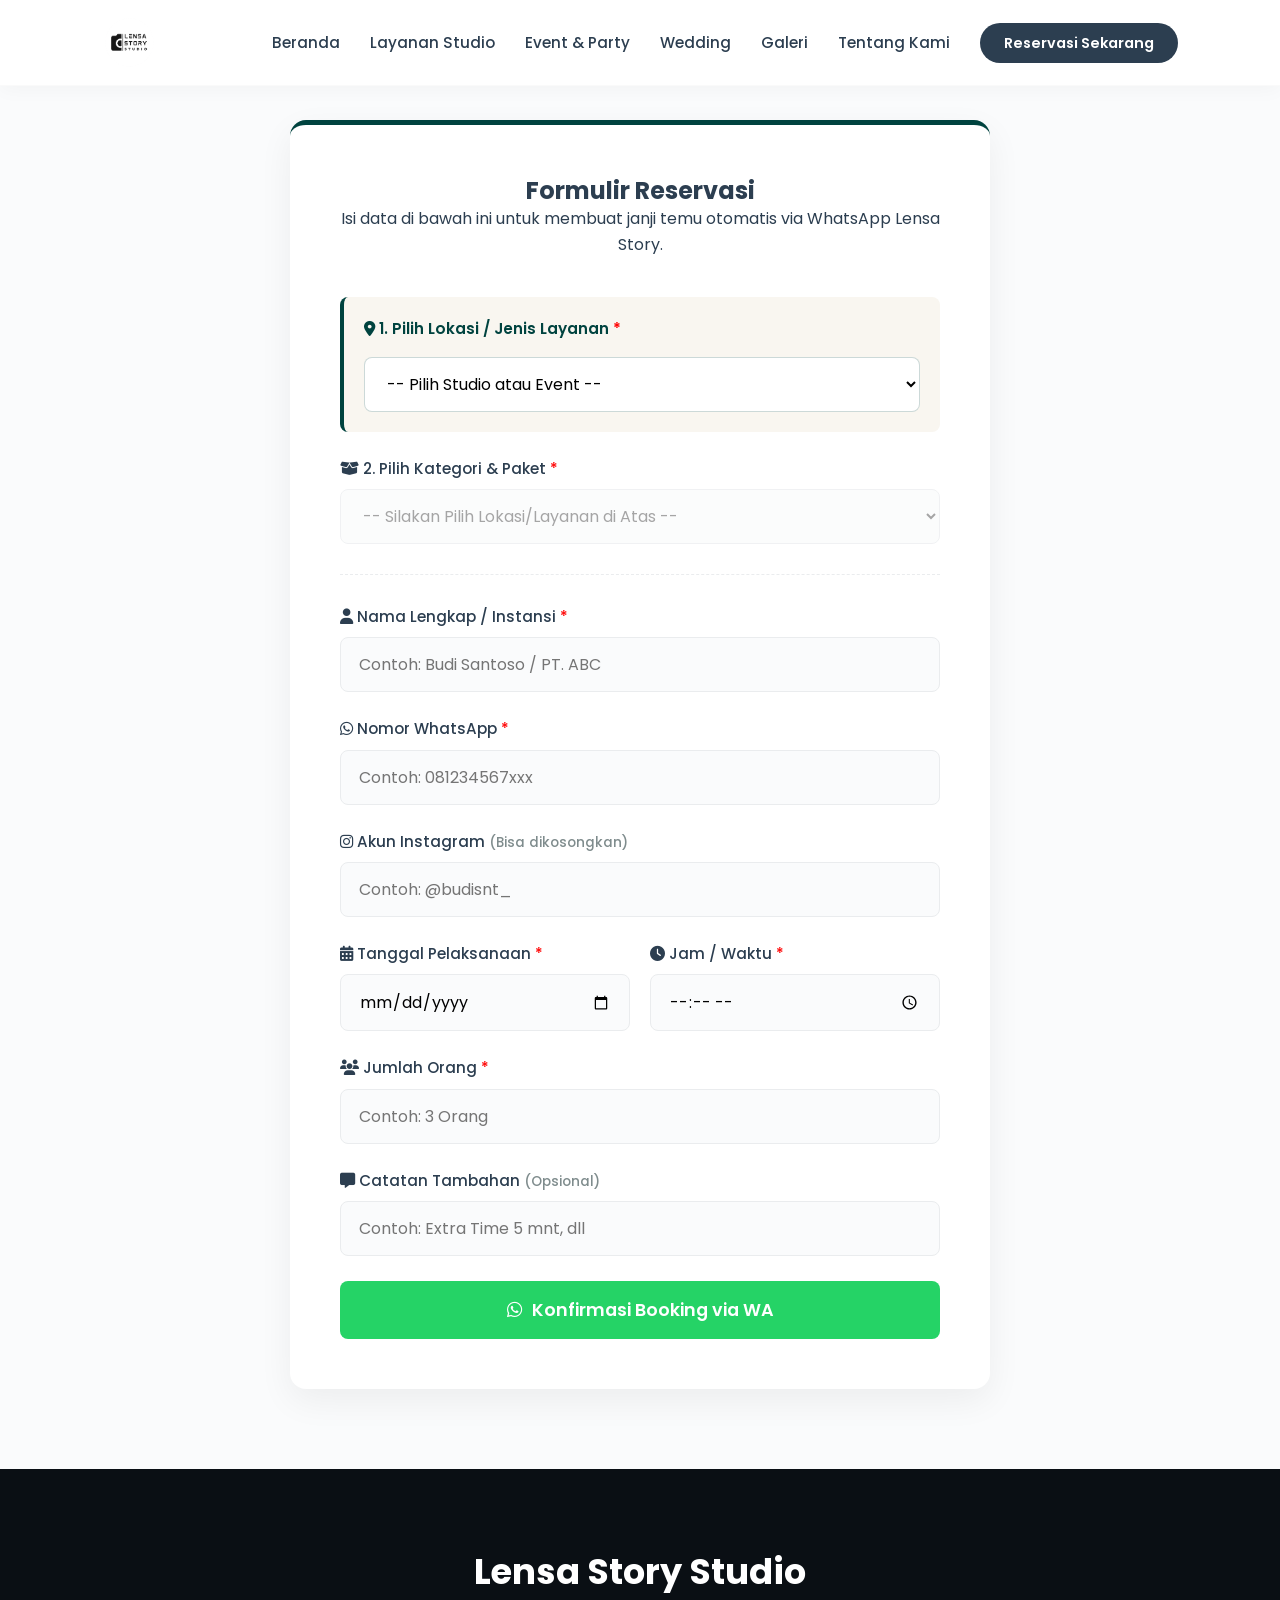
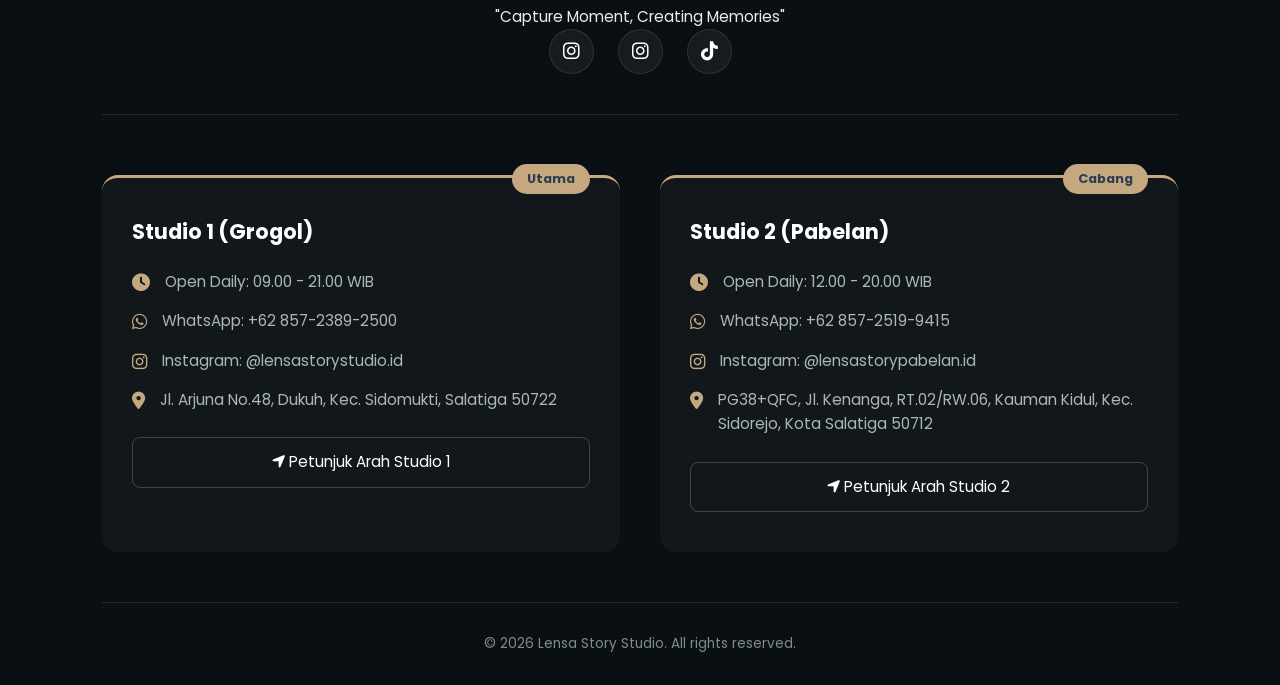
==== commit 2e33a50f: "Add files via upload" ====
--- a/booking.html
+++ b/booking.html
@@ -89,13 +89,13 @@
                 </div>
 
                 <div class="form-group">
-                    <label id="label-orang" for="jumlah_orang"><i class="fas fa-users"></i> Jumlah Orang <span class="optional" style="color: var(--text-muted); font-size: 0.85rem;">(Isi perkiraan tamu jika pesan Event)</span> <span class="required" style="color: red;">*</span></label>
-                    <input type="text" id="jumlah_orang" class="form-control" placeholder="Contoh: 3 Orang / 200 Tamu" required>
-                </div>
-
-                <div class="form-group">
-                    <label id="label-tambahan" for="tambahan"><i class="fas fa-comment-alt"></i> Alamat Lokasi Acara / Catatan Tambahan <span class="optional" style="color: var(--text-muted); font-size: 0.85rem;">(Opsional)</span></label>
-                    <input type="text" id="tambahan" class="form-control" placeholder="Contoh: Alamat hotel / Extra Time 5 mnt, dll">
+                    <label id="label-orang" for="jumlah_orang"><i class="fas fa-users"></i> Jumlah Orang <span class="optional" style="color: var(--text-muted); font-size: 0.85rem;"></span> <span class="required" style="color: red;">*</span></label>
+                    <input type="text" id="jumlah_orang" class="form-control" placeholder="Contoh: 3 Orang" required>
+                </div>
+
+                <div class="form-group">
+                    <label id="label-tambahan" for="tambahan"><i class="fas fa-comment-alt"></i> Catatan Tambahan <span class="optional" style="color: var(--text-muted); font-size: 0.85rem;">(Opsional)</span></label>
+                    <input type="text" id="tambahan" class="form-control" placeholder="Contoh: Extra Time 5 mnt, dll">
                 </div>
 
                 <button type="submit" class="btn-submit" style="margin-top: 25px;"><i class="fab fa-whatsapp"></i> Konfirmasi Booking via WA</button>
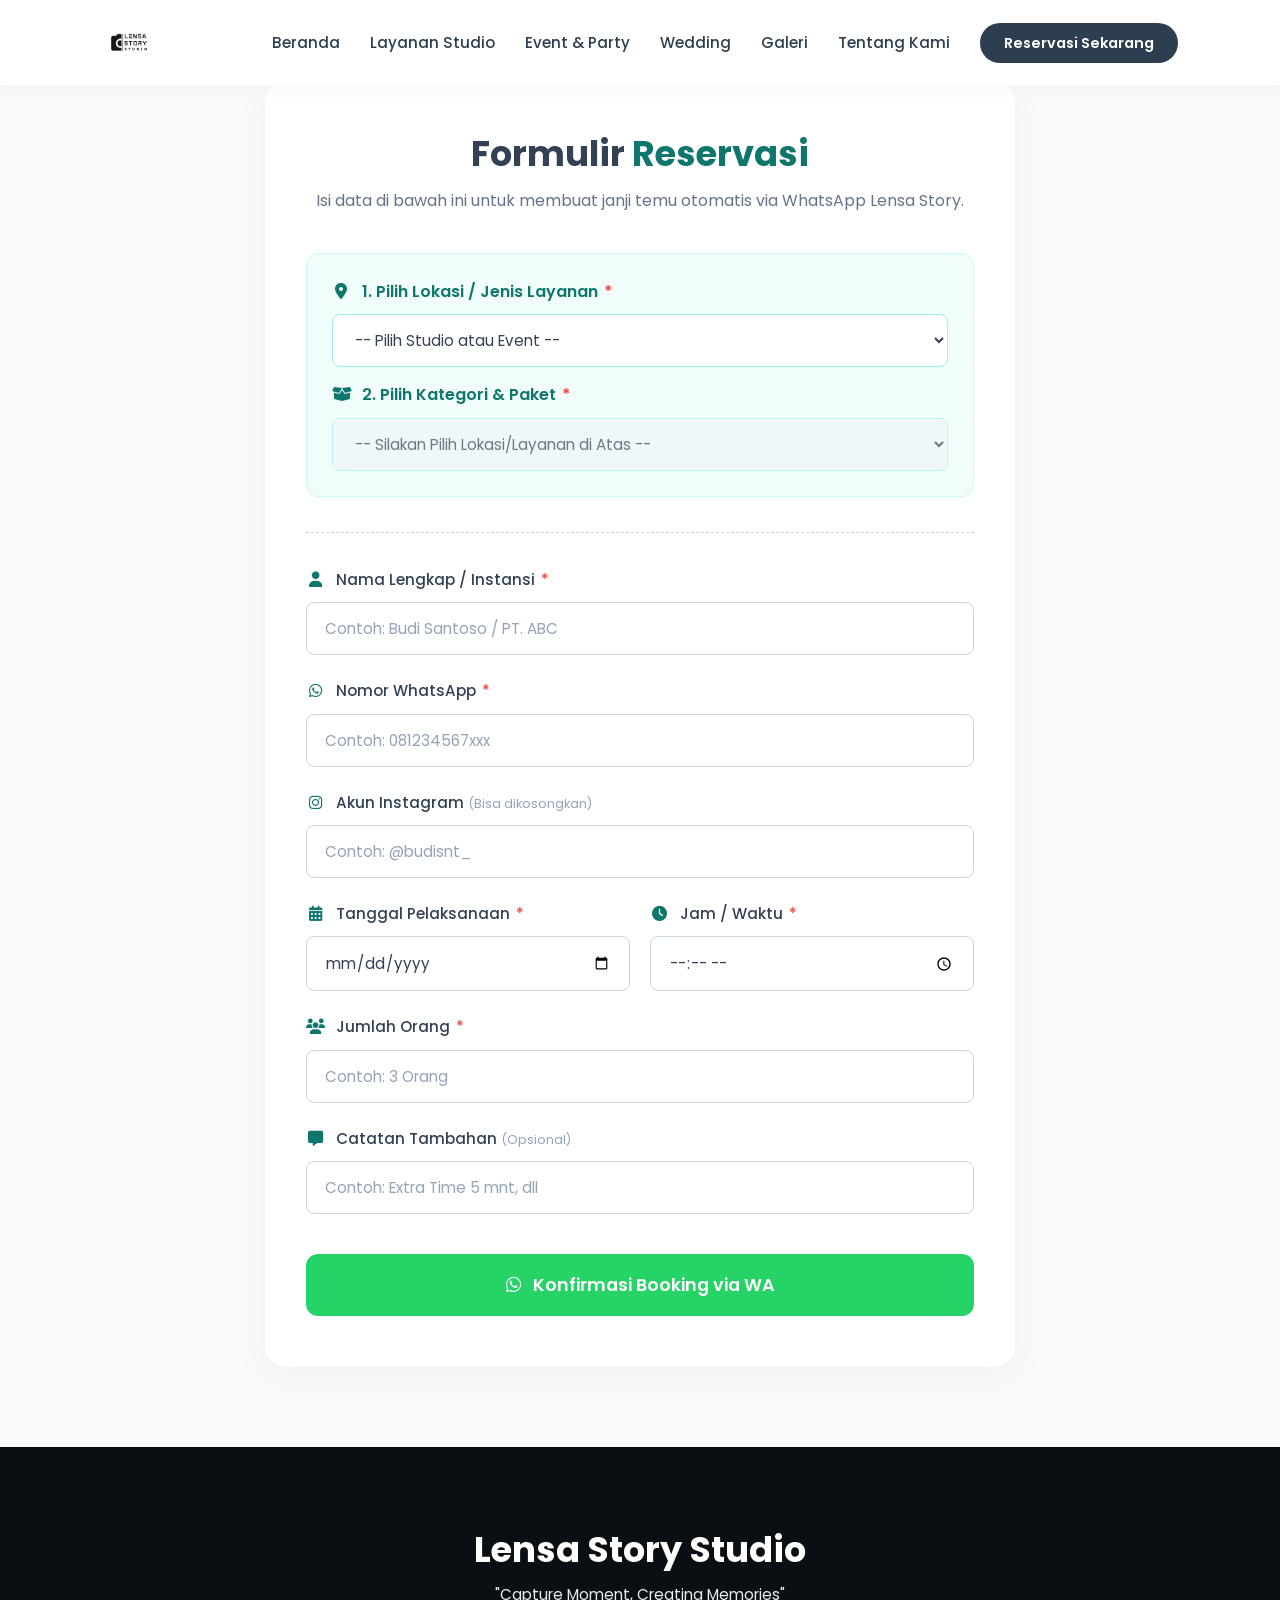
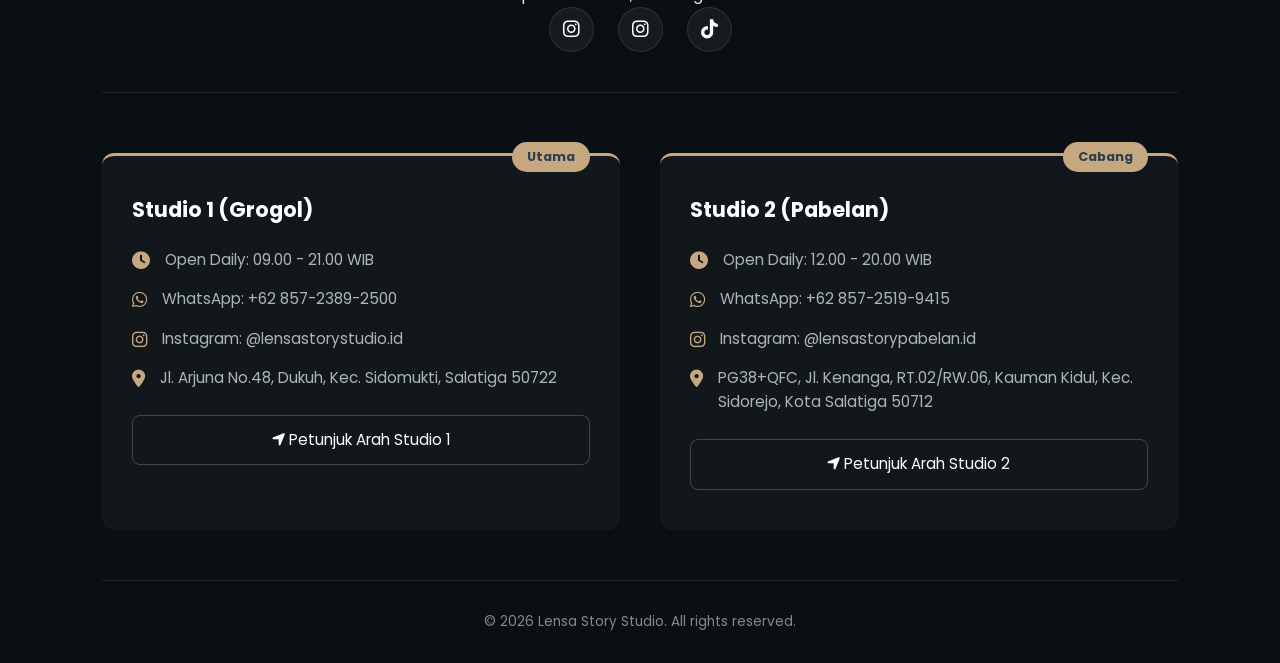
==== commit 6a8d5897: "Add files via upload" ====
--- a/booking.html
+++ b/booking.html
@@ -7,6 +7,196 @@
     <link rel="stylesheet" href="style.css">
     <link href="https://fonts.googleapis.com/css2?family=Poppins:wght@300;400;500;600;700&display=swap" rel="stylesheet">
     <link rel="stylesheet" href="https://cdnjs.cloudflare.com/ajax/libs/font-awesome/6.4.0/css/all.min.css">
+
+    <style>
+        /* Variabel Warna & Layout Form */
+        :root {
+            --form-bg: #f8fafc;
+            --card-bg: #ffffff;
+            --text-main: #334155;
+            --text-muted: #64748b;
+            --border-color: #cbd5e1;
+            --primary-color: #0f766e; /* Warna hijau elegan elegan */
+            --primary-light: #f0fdfa;
+            --wa-color: #25D366;
+            --wa-hover: #1ebc59;
+            --radius-md: 12px;
+            --radius-sm: 8px;
+        }
+
+        .booking-section {
+            background-color: var(--form-bg);
+            padding: 80px 20px;
+            display: flex;
+            justify-content: center;
+            align-items: center;
+        }
+
+        .booking-container {
+            background: var(--card-bg);
+            max-width: 750px;
+            width: 100%;
+            padding: 50px 40px;
+            border-radius: 20px;
+            box-shadow: 0 10px 40px rgba(0, 0, 0, 0.04);
+            border: 1px solid rgba(0,0,0,0.02);
+        }
+
+        .booking-header {
+            text-align: center;
+            margin-bottom: 40px;
+        }
+
+        .booking-header h2 {
+            font-size: 2.2rem;
+            color: var(--text-main);
+            margin-bottom: 12px;
+            font-weight: 700;
+        }
+
+        .booking-header h2 span {
+            color: var(--primary-color);
+        }
+
+        .booking-header p {
+            color: var(--text-muted);
+            font-size: 1rem;
+            line-height: 1.5;
+        }
+
+        .form-group {
+            margin-bottom: 24px;
+        }
+
+        .form-group label {
+            display: block;
+            font-weight: 500;
+            margin-bottom: 10px;
+            color: var(--text-main);
+            font-size: 0.95rem;
+        }
+
+        .form-group label i {
+            color: var(--primary-color);
+            margin-right: 8px;
+            width: 18px;
+            text-align: center;
+        }
+
+        .form-control {
+            width: 100%;
+            padding: 14px 18px;
+            border: 1.5px solid var(--border-color);
+            border-radius: var(--radius-sm);
+            font-family: 'Poppins', sans-serif;
+            font-size: 0.95rem;
+            color: var(--text-main);
+            background-color: #fff;
+            transition: all 0.3s ease;
+            box-sizing: border-box;
+        }
+
+        .form-control::placeholder {
+            color: #94a3b8;
+        }
+
+        .form-control:focus {
+            outline: none;
+            border-color: var(--primary-color);
+            box-shadow: 0 0 0 4px rgba(15, 118, 110, 0.1);
+        }
+
+        .form-control:disabled {
+            background-color: #f1f5f9;
+            cursor: not-allowed;
+        }
+
+        .form-row {
+            display: grid;
+            grid-template-columns: 1fr 1fr;
+            gap: 20px;
+        }
+
+        .highlight-group {
+            background: var(--primary-light);
+            padding: 25px;
+            border-radius: var(--radius-md);
+            border: 1px solid #ccfbf1;
+            margin-bottom: 30px;
+        }
+
+        .highlight-group label {
+            color: var(--primary-color);
+            font-weight: 600;
+            font-size: 1rem;
+        }
+
+        .highlight-group .form-control {
+            border-color: #99f6e4;
+        }
+
+        .divider {
+            border: 0;
+            border-top: 1px dashed var(--border-color);
+            margin: 35px 0;
+        }
+
+        .required {
+            color: #ef4444;
+            margin-left: 2px;
+        }
+
+        .optional {
+            color: #94a3b8;
+            font-size: 0.8rem;
+            font-weight: 400;
+        }
+
+        .btn-submit {
+            width: 100%;
+            padding: 18px;
+            background: var(--wa-color);
+            color: white;
+            border: none;
+            border-radius: var(--radius-md);
+            font-size: 1.1rem;
+            font-weight: 600;
+            cursor: pointer;
+            transition: all 0.3s ease;
+            display: flex;
+            align-items: center;
+            justify-content: center;
+            gap: 12px;
+            font-family: 'Poppins', sans-serif;
+            margin-top: 40px;
+        }
+
+        .btn-submit:hover {
+            background: var(--wa-hover);
+            transform: translateY(-3px);
+            box-shadow: 0 10px 20px rgba(37, 211, 102, 0.2);
+        }
+
+        /* Responsif untuk Mobile */
+        @media (max-width: 768px) {
+            .booking-section {
+                padding: 40px 15px;
+            }
+            .booking-container {
+                padding: 30px 20px;
+            }
+            .form-row {
+                grid-template-columns: 1fr;
+                gap: 0;
+            }
+            .booking-header h2 {
+                font-size: 1.8rem;
+            }
+            .highlight-group {
+                padding: 20px 15px;
+            }
+        }
+    </style>
 </head>
 <body>
 
@@ -25,7 +215,7 @@
             <li><a href="index.html">Beranda</a></li>
             <li><a href="layanan.html">Layanan Studio</a></li>
             <li><a href="event.html">Event & Party</a></li>
-            <li><a href="wedding.html">Wedding</a></li> <!-- MENU BARU -->
+            <li><a href="wedding.html">Wedding</a></li> 
             <li><a href="galeri.html">Galeri</a></li>
             <li><a href="tentang.html">Tentang Kami</a></li>
             <li><a href="booking.html" class="btn-nav">Reservasi Sekarang</a></li>
@@ -41,64 +231,66 @@
             
             <form id="bookingForm" class="booking-form">
                 
-                <div class="form-group" style="background: var(--accent-light); padding: 20px; border-radius: var(--radius-sm); border-left: 4px solid var(--primary);">
-                    <label for="studio" style="font-weight: 600; color: var(--primary); margin-bottom: 10px;">
-                        <i class="fas fa-map-marker-alt"></i> 1. Pilih Lokasi / Jenis Layanan <span class="required" style="color: red;">*</span>
-                    </label>
-                    <select id="studio" class="form-control" required onchange="updatePilihanPaket()" style="background-color: #fff; border-color: rgba(0, 67, 63, 0.2); margin-top: 5px;">
-                        <option value="" disabled selected>-- Pilih Studio atau Event --</option>
-                        <option value="grogol">Studio 1 (Grogol - Utama)</option>
-                        <option value="pabelan">Studio 2 (Pabelan - Cabang)</option>
-                        <option value="event">Layanan Event & Outdoor (On-Location)</option>
-                    </select>
-                </div>
+                <div class="highlight-group">
+                    <div class="form-group" style="margin-bottom: 15px;">
+                        <label for="studio">
+                            <i class="fas fa-map-marker-alt"></i> 1. Pilih Lokasi / Jenis Layanan <span class="required">*</span>
+                        </label>
+                        <select id="studio" class="form-control" required onchange="updatePilihanPaket()">
+                            <option value="" disabled selected>-- Pilih Studio atau Event --</option>
+                            <option value="grogol">Studio 1 (Grogol - Utama)</option>
+                            <option value="pabelan">Studio 2 (Pabelan - Cabang)</option>
+                            <option value="event">Layanan Event & Outdoor (On-Location)</option>
+                        </select>
+                    </div>
+
+                    <div class="form-group" style="margin-bottom: 0;">
+                        <label for="paket"><i class="fas fa-box-open"></i> 2. Pilih Kategori & Paket <span class="required">*</span></label>
+                        <select id="paket" class="form-control" required disabled>
+                            <option value="" disabled selected>-- Silakan Pilih Lokasi/Layanan di Atas --</option>
+                        </select>
+                    </div>
+                </div>
+
+                <hr class="divider">
 
                 <div class="form-group">
-                    <label for="paket"><i class="fas fa-box-open"></i> 2. Pilih Kategori & Paket <span class="required" style="color: red;">*</span></label>
-                    <select id="paket" class="form-control" required disabled>
-                        <option value="" disabled selected>-- Silakan Pilih Lokasi/Layanan di Atas --</option>
-                    </select>
-                </div>
-
-                <hr style="border: 0; border-top: 1px dashed var(--border-color); margin: 30px 0;">
+                    <label for="nama"><i class="fas fa-user"></i> Nama Lengkap / Instansi <span class="required">*</span></label>
+                    <input type="text" id="nama" class="form-control" placeholder="Contoh: Budi Santoso / PT. ABC" required>
+                </div>
 
                 <div class="form-group">
-                    <label for="nama"><i class="fas fa-user"></i> Nama Lengkap / Instansi <span class="required" style="color: red;">*</span></label>
-                    <input type="text" id="nama" class="form-control" placeholder="Contoh: Budi Santoso / PT. ABC" required>
+                    <label for="wa"><i class="fab fa-whatsapp"></i> Nomor WhatsApp <span class="required">*</span></label>
+                    <input type="tel" id="wa" class="form-control" placeholder="Contoh: 081234567xxx" required>
                 </div>
 
                 <div class="form-group">
-                    <label for="wa"><i class="fab fa-whatsapp"></i> Nomor WhatsApp <span class="required" style="color: red;">*</span></label>
-                    <input type="tel" id="wa" class="form-control" placeholder="Contoh: 081234567xxx" required>
-                </div>
-
-                <div class="form-group">
-                    <label for="instagram"><i class="fab fa-instagram"></i> Akun Instagram <span class="optional" style="color: var(--text-muted); font-size: 0.85rem;">(Bisa dikosongkan)</span></label>
+                    <label for="instagram"><i class="fab fa-instagram"></i> Akun Instagram <span class="optional">(Bisa dikosongkan)</span></label>
                     <input type="text" id="instagram" class="form-control" placeholder="Contoh: @budisnt_">
                 </div>
 
                 <div class="form-row">
-                    <div class="form-group col-6">
-                        <label id="label-tanggal" for="tanggal"><i class="fas fa-calendar-alt"></i> Tanggal Pelaksanaan <span class="required" style="color: red;">*</span></label>
+                    <div class="form-group">
+                        <label id="label-tanggal" for="tanggal"><i class="fas fa-calendar-alt"></i> Tanggal Pelaksanaan <span class="required">*</span></label>
                         <input type="date" id="tanggal" class="form-control" required>
                     </div>
-                    <div class="form-group col-6">
-                        <label id="label-jam" for="jam"><i class="fas fa-clock"></i> Jam / Waktu <span class="required" style="color: red;">*</span></label>
+                    <div class="form-group">
+                        <label id="label-jam" for="jam"><i class="fas fa-clock"></i> Jam / Waktu <span class="required">*</span></label>
                         <input type="time" id="jam" class="form-control" required>
                     </div>
                 </div>
 
                 <div class="form-group">
-                    <label id="label-orang" for="jumlah_orang"><i class="fas fa-users"></i> Jumlah Orang <span class="optional" style="color: var(--text-muted); font-size: 0.85rem;"></span> <span class="required" style="color: red;">*</span></label>
+                    <label id="label-orang" for="jumlah_orang"><i class="fas fa-users"></i> Jumlah Orang <span class="required">*</span></label>
                     <input type="text" id="jumlah_orang" class="form-control" placeholder="Contoh: 3 Orang" required>
                 </div>
 
                 <div class="form-group">
-                    <label id="label-tambahan" for="tambahan"><i class="fas fa-comment-alt"></i> Catatan Tambahan <span class="optional" style="color: var(--text-muted); font-size: 0.85rem;">(Opsional)</span></label>
+                    <label id="label-tambahan" for="tambahan"><i class="fas fa-comment-alt"></i> Catatan Tambahan <span class="optional">(Opsional)</span></label>
                     <input type="text" id="tambahan" class="form-control" placeholder="Contoh: Extra Time 5 mnt, dll">
                 </div>
 
-                <button type="submit" class="btn-submit" style="margin-top: 25px;"><i class="fab fa-whatsapp"></i> Konfirmasi Booking via WA</button>
+                <button type="submit" class="btn-submit"><i class="fab fa-whatsapp"></i> Konfirmasi Booking via WA</button>
             </form>
         </div>
     </section>
